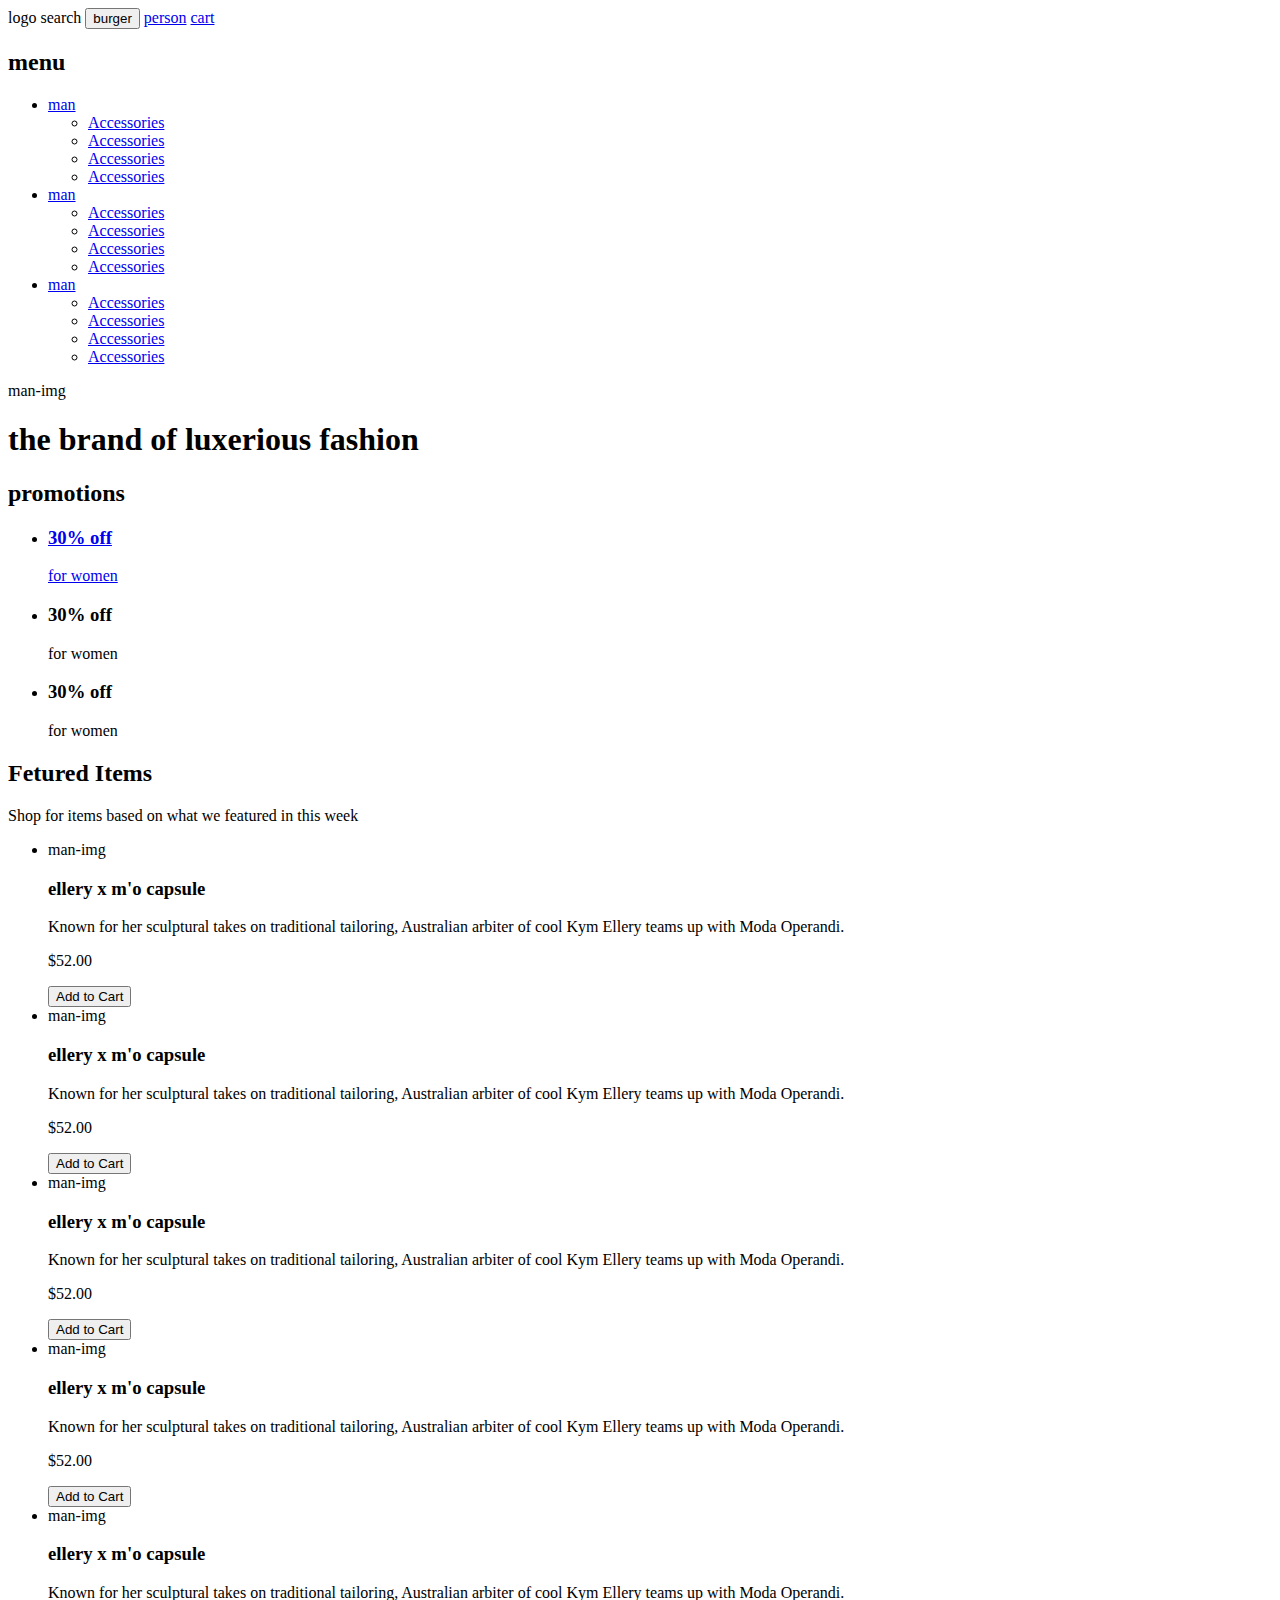
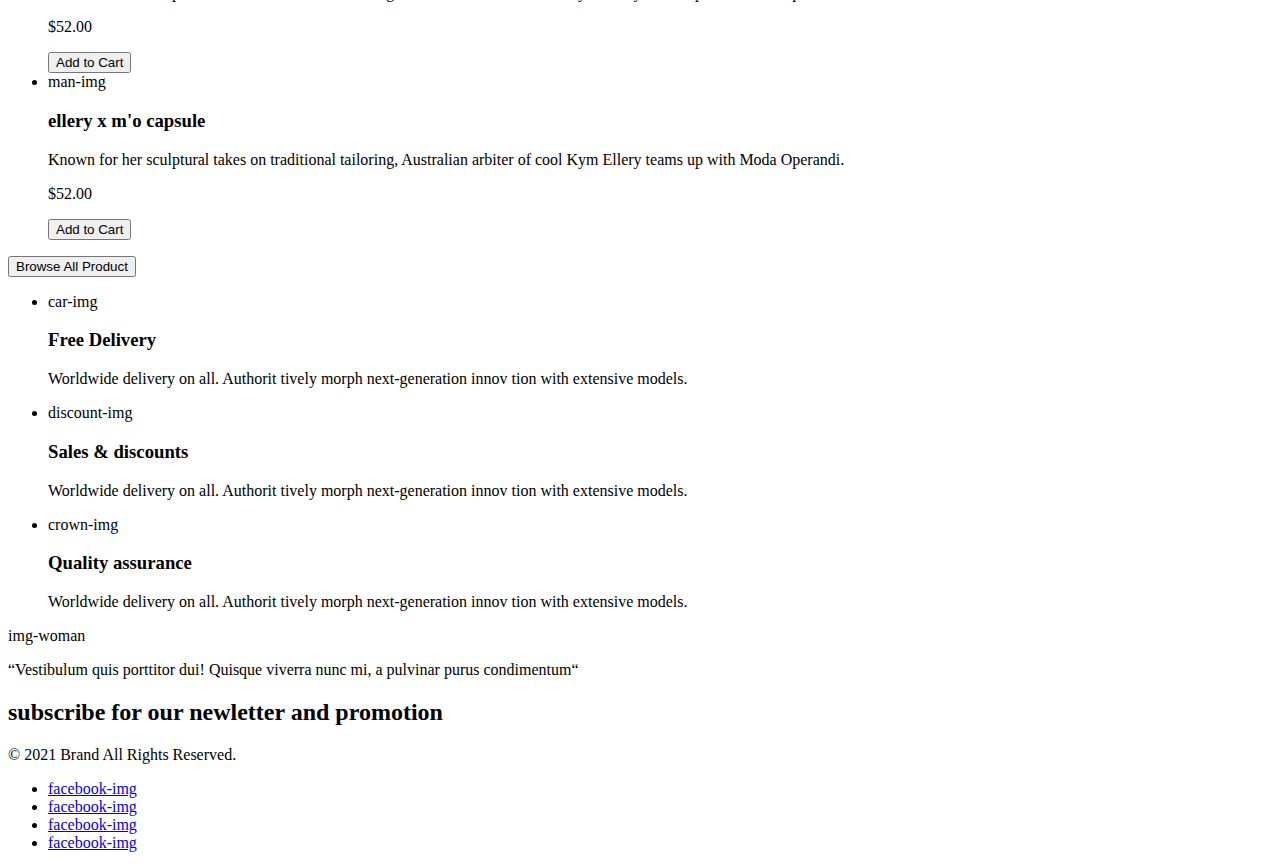
==== index.html @ b8c6f94f "first commit" ====
<!DOCTYPE html>
<html lang="en">

<head>
    <meta charset="UTF-8">
    <meta http-equiv="X-UA-Compatible" content="IE=edge">
    <meta name="viewport" content="width=device-width, initial-scale=1.0">
    <title>Document</title>
</head>

<body>
    <header>
        logo
        search
        <button type="button">burger</button>
        <a href="#">person</a>
        <a href="#">cart</a>
        <nav>
            <h2>menu</h2>
            <ul>
                <li>
                    <a href="#">man</a>
                    <ul>
                        <li><a href="#">Accessories</a></li>
                        <li><a href="#">Accessories</a></li>
                        <li><a href="#">Accessories</a></li>
                        <li><a href="#">Accessories</a></li>
                    </ul>
                </li>
                <li>
                    <a href="#">man</a>
                    <ul>
                        <li><a href="#">Accessories</a></li>
                        <li><a href="#">Accessories</a></li>
                        <li><a href="#">Accessories</a></li>
                        <li><a href="#">Accessories</a></li>
                    </ul>
                </li>
                <li>
                    <a href="#">man</a>
                    <ul>
                        <li><a href="#">Accessories</a></li>
                        <li><a href="#">Accessories</a></li>
                        <li><a href="#">Accessories</a></li>
                        <li><a href="#">Accessories</a></li>
                    </ul>
                </li>
            </ul>
        </nav>
    </header>
    <main>
        <section>
            man-img
            <h1>the brand of luxerious fashion</h1>
        </section>
        <section>
            <h2>promotions</h2>
            <ul>
                <li>
                    <a href="#">
                        <h3>30% off</h3>
                        <p>for women</p>
                    </a>
                </li>
                <li>
                    <h3>30% off</h3>
                    <p>for women</p>
                </li>
                <li>
                    <h3>30% off</h3>
                    <p>for women</p>
                </li>
            </ul>
        </section>
        <section>
            <h2>Fetured Items</h2>
            <p>Shop for items based on what we featured in this week</p>
            <ul>
                <li>
                    man-img
                    <h3>ellery x m'o capsule</h3>
                    <p>Known for her sculptural takes on traditional tailoring, Australian arbiter of cool Kym Ellery
                        teams up with Moda Operandi.</p>
                    <p>$52.00</p>
                    <button type="button">Add to Cart</button>
                </li>
                <li>
                    man-img
                    <h3>ellery x m'o capsule</h3>
                    <p>Known for her sculptural takes on traditional tailoring, Australian arbiter of cool Kym Ellery
                        teams up with Moda Operandi.</p>
                    <p>$52.00</p>
                    <button type="button">Add to Cart</button>
                </li>
                <li>
                    man-img
                    <h3>ellery x m'o capsule</h3>
                    <p>Known for her sculptural takes on traditional tailoring, Australian arbiter of cool Kym Ellery
                        teams up with Moda Operandi.</p>
                    <p>$52.00</p>
                    <button type="button">Add to Cart</button>
                </li>
                <li>
                    man-img
                    <h3>ellery x m'o capsule</h3>
                    <p>Known for her sculptural takes on traditional tailoring, Australian arbiter of cool Kym Ellery
                        teams up with Moda Operandi.</p>
                    <p>$52.00</p>
                    <button type="button">Add to Cart</button>
                </li>
                <li>
                    man-img
                    <h3>ellery x m'o capsule</h3>
                    <p>Known for her sculptural takes on traditional tailoring, Australian arbiter of cool Kym Ellery
                        teams up with Moda Operandi.</p>
                    <p>$52.00</p>
                    <button type="button">Add to Cart</button>
                </li>
                <li>
                    man-img
                    <h3>ellery x m'o capsule</h3>
                    <p>Known for her sculptural takes on traditional tailoring, Australian arbiter of cool Kym Ellery
                        teams up with Moda Operandi.</p>
                    <p>$52.00</p>
                    <button type="button">Add to Cart</button>
                </li>
            </ul>
            <button type="button">Browse All Product</button>
        </section>
        <section>
            <ul>
                <li>
                    car-img
                    <h3>Free Delivery</h3>
                    <p>Worldwide delivery on all. Authorit tively morph next-generation innov tion with extensive
                        models.</p>
                </li>
                <li>
                    discount-img
                    <h3>Sales & discounts</h3>
                    <p>Worldwide delivery on all. Authorit tively morph next-generation innov tion with extensive
                        models.</p>
                </li>
                <li>
                    crown-img
                    <h3>Quality assurance</h3>
                    <p>Worldwide delivery on all. Authorit tively morph next-generation innov tion with extensive
                        models.</p>
                </li>
            </ul>
        </section>
    </main>
    <footer>
        img-woman
        <p>“Vestibulum quis porttitor dui! Quisque viverra nunc mi, a pulvinar purus condimentum“</p>
        <h2>subscribe for our newletter and promotion</h2>
        <p>© 2021 Brand All Rights Reserved.</p>
        <ul>
            <li><a href="#">facebook-img</a></li>
            <li><a href="#">facebook-img</a></li>
            <li><a href="#">facebook-img</a></li>
            <li><a href="#">facebook-img</a></li>
        </ul>
    </footer>
</body>


</html>
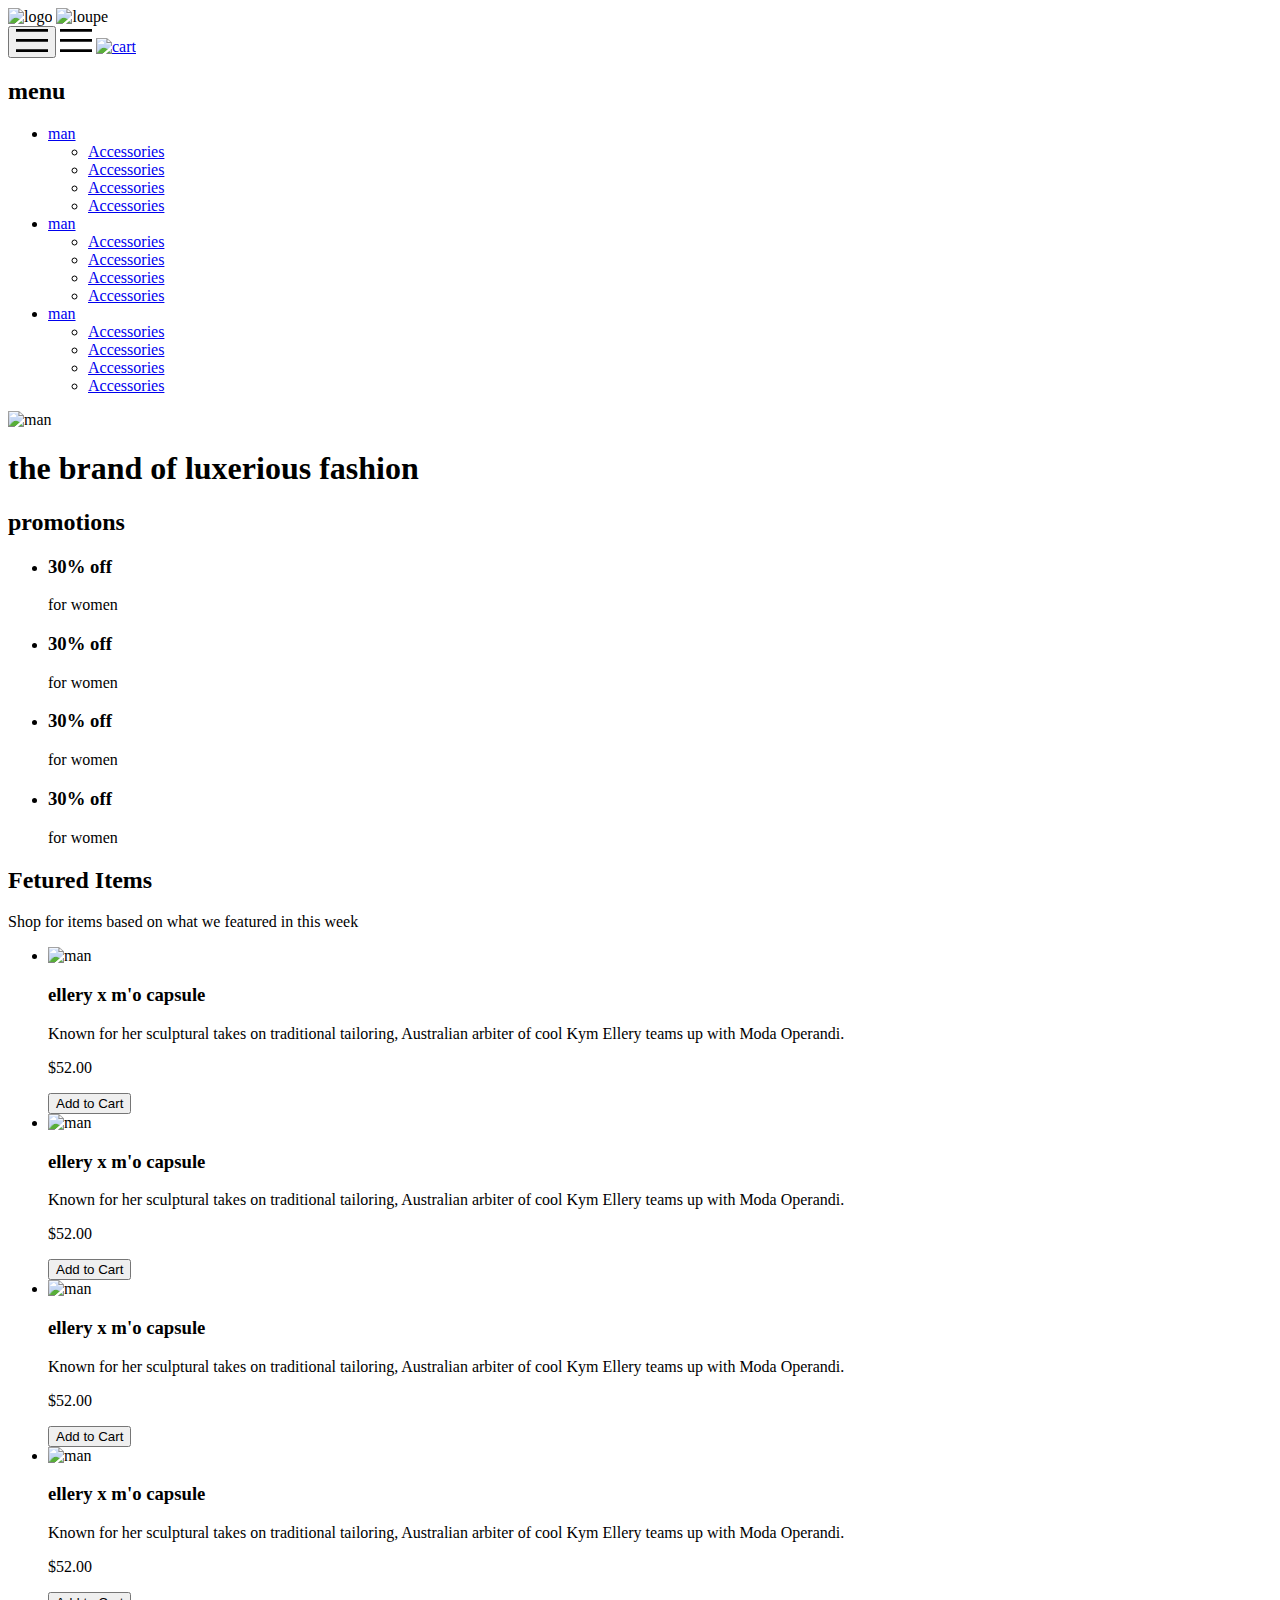
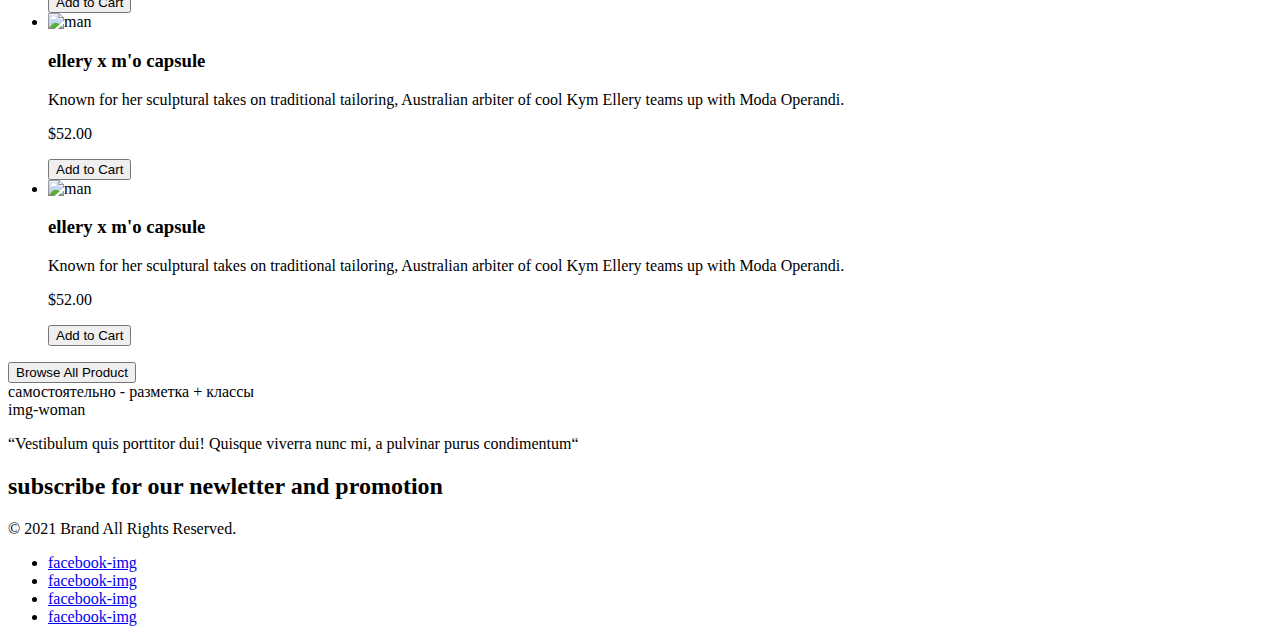
==== commit bad5424d: "добавили index.html" ====
--- a/index.html
+++ b/index.html
@@ -5,26 +5,47 @@
     <meta charset="UTF-8">
     <meta http-equiv="X-UA-Compatible" content="IE=edge">
     <meta name="viewport" content="width=device-width, initial-scale=1.0">
-    <title>Document</title>
+    <link rel="stylesheet" href="./css/reset.css">
+    <link rel="stylesheet" href="./css/style.css">
+    <link rel="preconnect" href="https://fonts.gstatic.com">
+    <link href="https://fonts.googleapis.com/css2?family=Lato:ital,wght@0,400;0,700;0,900;1,400&display=swap"
+        rel="stylesheet">
+    <title>Shop</title>
 </head>
 
 <body>
-    <header>
-        logo
-        search
-        <button type="button">burger</button>
-        <a href="#">person</a>
-        <a href="#">cart</a>
-        <nav>
-            <h2>menu</h2>
-            <ul>
-                <li>
-                    <a href="#">man</a>
-                    <ul>
-                        <li><a href="#">Accessories</a></li>
-                        <li><a href="#">Accessories</a></li>
-                        <li><a href="#">Accessories</a></li>
-                        <li><a href="#">Accessories</a></li>
+    <header class="header">
+        <div class="container header__container">
+            <div>
+                <img class="header__logo" src="./img/logo.svg" alt="logo" width="44" height="38">
+                <img src="./img/loupe.svg" alt="loupe" width="26" height="28">
+            </div>
+            <div>
+                <button type="button" class="header__button">
+                    <svg class="header__button-icon" width="32" height="23" viewBox="0 0 32 23"
+                        xmlns="http://www.w3.org/2000/svg">
+                        <path d="M0 23V20.31H32V23H0ZM0 12.76V10.07H32V12.76H0ZM0 2.69V0H32V2.69H0Z" />
+                    </svg>
+                </button>
+                <a class="header__link" href="#">
+                    <svg class="header__button-icon" width="32" height="23" viewBox="0 0 32 23"
+                        xmlns="http://www.w3.org/2000/svg">
+                        <path d="M0 23V20.31H32V23H0ZM0 12.76V10.07H32V12.76H0ZM0 2.69V0H32V2.69H0Z" />
+                    </svg></a>
+                <a class="header__link-opacity" href="#"><img src="./img/burger.svg" alt="cart" width="32"
+                        height="23"></a>
+            </div>
+        </div>
+        <nav class="header__navigation">
+            <h2 class="header__title">menu</h2>
+            <ul class="header__navigation-list">
+                <li class="header__navigation-item">
+                    <a class="header__sub-title" href="#">man</a>
+                    <ul class="header__sub-navigation-list">
+                        <li><a href="#" class="header__sub-navigation-link">Accessories</a></li>
+                        <li><a href="#" class="header__sub-navigation-link">Accessories</a></li>
+                        <li><a href="#" class="header__sub-navigation-link">Accessories</a></li>
+                        <li><a href="#" class="header__sub-navigation-link">Accessories</a></li>
                     </ul>
                 </li>
                 <li>
@@ -49,105 +70,115 @@
         </nav>
     </header>
     <main>
-        <section>
-            man-img
-            <h1>the brand of luxerious fashion</h1>
+        <section class="brand">
+            <img class="brand__img" src="./img/man.jpg" alt="man" width="800" height="765">
+            <div class="brand__title-container">
+                <h1 class="brand__title">the brand <span class="brand__sub-title">of luxerious <span
+                            class="brand__pink-sub-title">fashion</span><span></h1>
+            </div>
         </section>
-        <section>
-            <h2>promotions</h2>
-            <ul>
-                <li>
-                    <a href="#">
-                        <h3>30% off</h3>
-                        <p>for women</p>
-                    </a>
+        <section class="promotions container">
+            <h2 class="visually-hidden">promotions</h2>
+            <ul class="promotions__list">
+                <li class="promotions__item promotions__item--woman">
+                    <h3 class="promotions__title">30% off</h3>
+                    <p class="promotions__text">for women</p>
                 </li>
-                <li>
-                    <h3>30% off</h3>
-                    <p>for women</p>
+                <li class="promotions__item promotions__item--man">
+                    <h3 class="promotions__title">30% off</h3>
+                    <p class="promotions__text">for women</p>
                 </li>
-                <li>
-                    <h3>30% off</h3>
-                    <p>for women</p>
+                <li class="promotions__item promotions__item--kids">
+                    <h3 class="promotions__title">30% off</h3>
+                    <p class="promotions__text">for women</p>
+                </li>
+                <li class="promotions__item promotions__item--accesories">
+                    <h3 class="promotions__title">30% off</h3>
+                    <p class="promotions__text">for women</p>
                 </li>
             </ul>
         </section>
-        <section>
-            <h2>Fetured Items</h2>
-            <p>Shop for items based on what we featured in this week</p>
-            <ul>
-                <li>
-                    man-img
-                    <h3>ellery x m'o capsule</h3>
-                    <p>Known for her sculptural takes on traditional tailoring, Australian arbiter of cool Kym Ellery
-                        teams up with Moda Operandi.</p>
-                    <p>$52.00</p>
-                    <button type="button">Add to Cart</button>
+        <section class="products container">
+            <h2 class="products__title">Fetured Items</h2>
+            <p class="products__text">Shop for items based on what we featured in this week</p>
+            <ul class="products__list">
+                <li class="products__item product">
+                    <img class="product__img" src="./img/goods-man.jpg" alt="man" width="360" height="420">
+                    <div class="product__description">
+                        <h3 class="product__title">ellery x m'o capsule</h3>
+                        <p class="product__text">Known for her sculptural takes on traditional tailoring, Australian
+                            arbiter of cool
+                            Kym Ellery
+                            teams up with Moda Operandi.</p>
+                        <p class="product__price">$52.00</p>
+                        <button type="button" class="product__button">Add to Cart</button>
+                    </div>
                 </li>
-                <li>
-                    man-img
-                    <h3>ellery x m'o capsule</h3>
-                    <p>Known for her sculptural takes on traditional tailoring, Australian arbiter of cool Kym Ellery
-                        teams up with Moda Operandi.</p>
-                    <p>$52.00</p>
-                    <button type="button">Add to Cart</button>
+                <li class="products__item product">
+                    <img class="product__img" src="./img/goods-man.jpg" alt="man" width="360" height="420">
+                    <div class="product__description">
+                        <h3 class="product__title">ellery x m'o capsule</h3>
+                        <p class="product__text">Known for her sculptural takes on traditional tailoring, Australian
+                            arbiter of cool
+                            Kym Ellery
+                            teams up with Moda Operandi.</p>
+                        <p class="product__price">$52.00</p>
+                        <button type="button" class="product__button">Add to Cart</button>
+                    </div>
                 </li>
-                <li>
-                    man-img
-                    <h3>ellery x m'o capsule</h3>
-                    <p>Known for her sculptural takes on traditional tailoring, Australian arbiter of cool Kym Ellery
-                        teams up with Moda Operandi.</p>
-                    <p>$52.00</p>
-                    <button type="button">Add to Cart</button>
+                <li class="products__item product">
+                    <img class="product__img" src="./img/goods-man.jpg" alt="man" width="360" height="420">
+                    <div class="product__description">
+                        <h3 class="product__title">ellery x m'o capsule</h3>
+                        <p class="product__text">Known for her sculptural takes on traditional tailoring, Australian
+                            arbiter of cool
+                            Kym Ellery
+                            teams up with Moda Operandi.</p>
+                        <p class="product__price">$52.00</p>
+                        <button type="button" class="product__button">Add to Cart</button>
+                    </div>
                 </li>
-                <li>
-                    man-img
-                    <h3>ellery x m'o capsule</h3>
-                    <p>Known for her sculptural takes on traditional tailoring, Australian arbiter of cool Kym Ellery
-                        teams up with Moda Operandi.</p>
-                    <p>$52.00</p>
-                    <button type="button">Add to Cart</button>
+                <li class="products__item product">
+                    <img class="product__img" src="./img/goods-man.jpg" alt="man" width="360" height="420">
+                    <div class="product__description">
+                        <h3 class="product__title">ellery x m'o capsule</h3>
+                        <p class="product__text">Known for her sculptural takes on traditional tailoring, Australian
+                            arbiter of cool
+                            Kym Ellery
+                            teams up with Moda Operandi.</p>
+                        <p class="product__price">$52.00</p>
+                        <button type="button" class="product__button">Add to Cart</button>
+                    </div>
                 </li>
-                <li>
-                    man-img
-                    <h3>ellery x m'o capsule</h3>
-                    <p>Known for her sculptural takes on traditional tailoring, Australian arbiter of cool Kym Ellery
-                        teams up with Moda Operandi.</p>
-                    <p>$52.00</p>
-                    <button type="button">Add to Cart</button>
+                <li class="products__item product">
+                    <img class="product__img" src="./img/goods-man.jpg" alt="man" width="360" height="420">
+                    <div class="product__description">
+                        <h3 class="product__title">ellery x m'o capsule</h3>
+                        <p class="product__text">Known for her sculptural takes on traditional tailoring, Australian
+                            arbiter of cool
+                            Kym Ellery
+                            teams up with Moda Operandi.</p>
+                        <p class="product__price">$52.00</p>
+                        <button type="button" class="product__button">Add to Cart</button>
+                    </div>
                 </li>
-                <li>
-                    man-img
-                    <h3>ellery x m'o capsule</h3>
-                    <p>Known for her sculptural takes on traditional tailoring, Australian arbiter of cool Kym Ellery
-                        teams up with Moda Operandi.</p>
-                    <p>$52.00</p>
-                    <button type="button">Add to Cart</button>
+                <li class="products__item product">
+                    <img class="product__img" src="./img/goods-man.jpg" alt="man" width="360" height="420">
+                    <div class="product__description">
+                        <h3 class="product__title">ellery x m'o capsule</h3>
+                        <p class="product__text">Known for her sculptural takes on traditional tailoring, Australian
+                            arbiter of cool
+                            Kym Ellery
+                            teams up with Moda Operandi.</p>
+                        <p class="product__price">$52.00</p>
+                        <button type="button" class="product__button">Add to Cart</button>
+                    </div>
                 </li>
             </ul>
             <button type="button">Browse All Product</button>
         </section>
         <section>
-            <ul>
-                <li>
-                    car-img
-                    <h3>Free Delivery</h3>
-                    <p>Worldwide delivery on all. Authorit tively morph next-generation innov tion with extensive
-                        models.</p>
-                </li>
-                <li>
-                    discount-img
-                    <h3>Sales & discounts</h3>
-                    <p>Worldwide delivery on all. Authorit tively morph next-generation innov tion with extensive
-                        models.</p>
-                </li>
-                <li>
-                    crown-img
-                    <h3>Quality assurance</h3>
-                    <p>Worldwide delivery on all. Authorit tively morph next-generation innov tion with extensive
-                        models.</p>
-                </li>
-            </ul>
+            самостоятельно - разметка + классы
         </section>
     </main>
     <footer>
@@ -164,5 +195,4 @@
     </footer>
 </body>
 
-
 </html>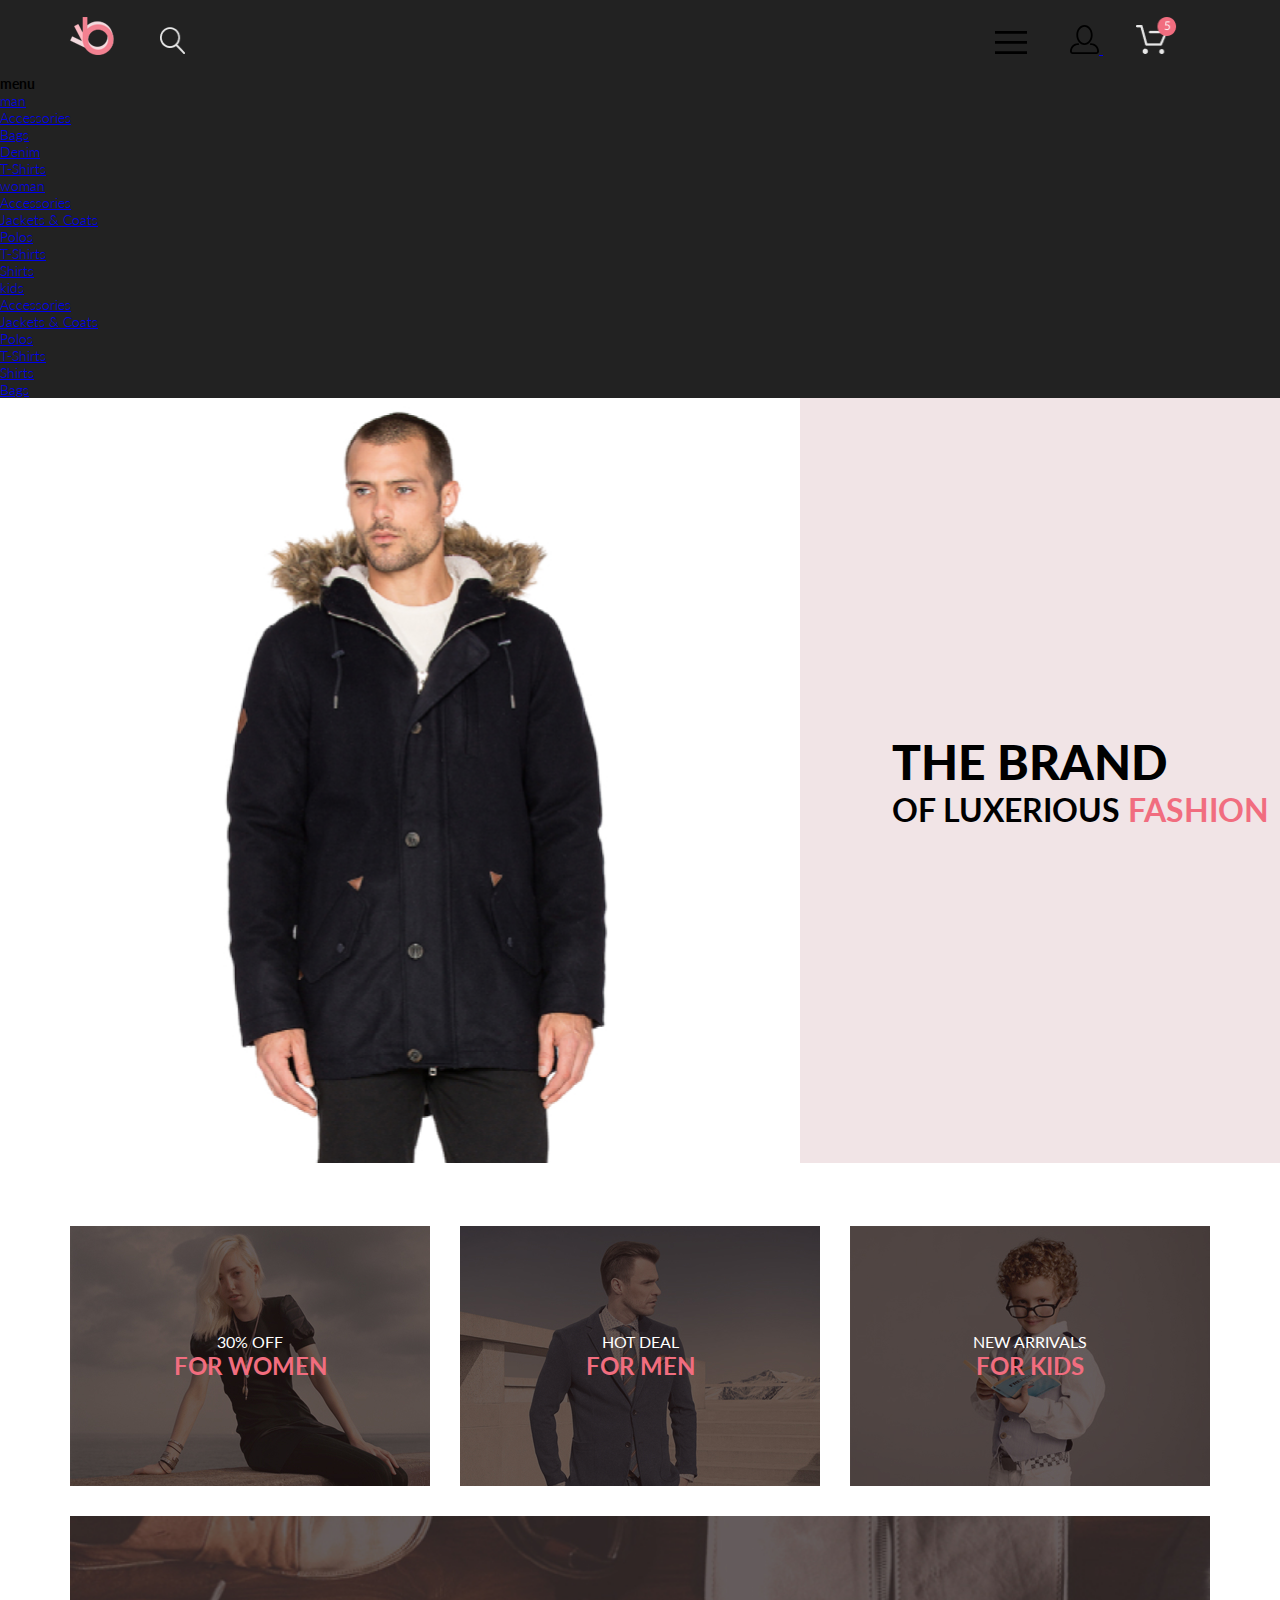
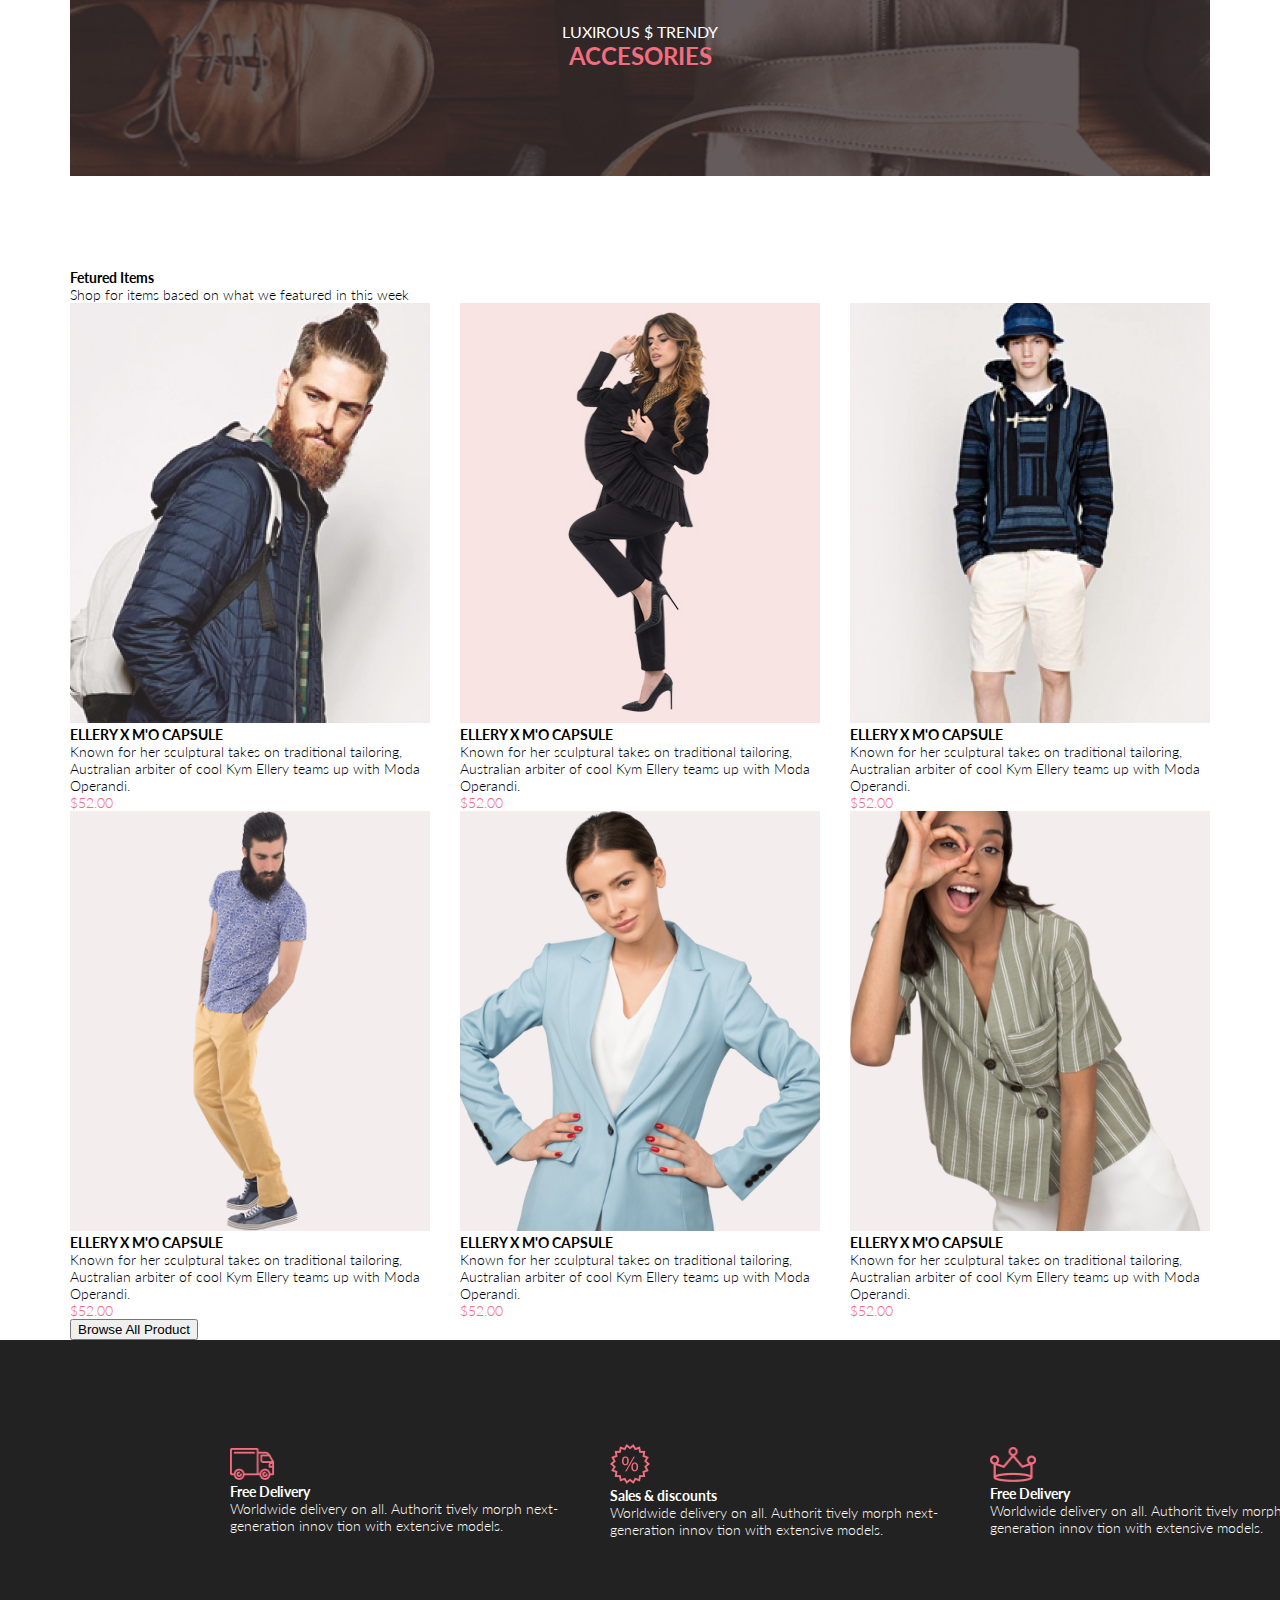
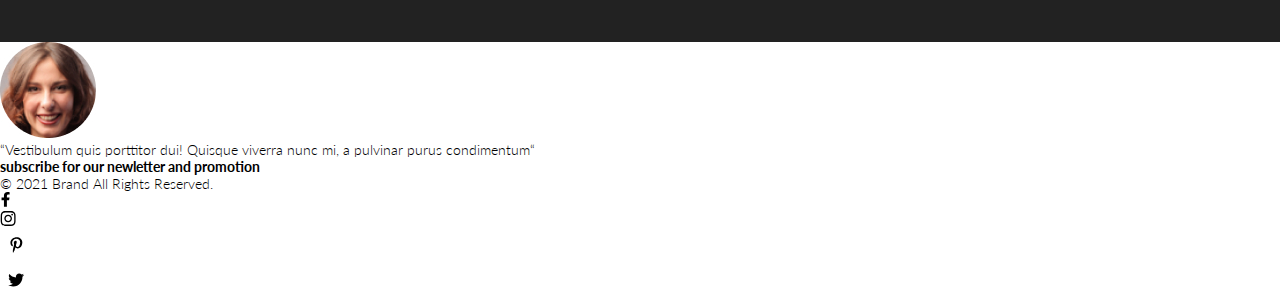
==== commit 636cddf2: "добавил картинки и стили, обновил контент" ====
--- a/index.html
+++ b/index.html
@@ -5,10 +5,11 @@
     <meta charset="UTF-8">
     <meta http-equiv="X-UA-Compatible" content="IE=edge">
     <meta name="viewport" content="width=device-width, initial-scale=1.0">
-    <link rel="stylesheet" href="./css/reset.css">
-    <link rel="stylesheet" href="./css/style.css">
+    <link rel="stylesheet" href="css/reset.css">
+    <link rel="stylesheet" href="style.css">
     <link rel="preconnect" href="https://fonts.gstatic.com">
-    <link href="https://fonts.googleapis.com/css2?family=Lato:ital,wght@0,400;0,700;0,900;1,400&display=swap"
+    <link rel="preconnect" href="https://fonts.gstatic.com">
+    <link href="https://fonts.googleapis.com/css2?family=Lato:ital,wght@0,300;0,400;0,700;0,900;1,400&display=swap"
         rel="stylesheet">
     <title>Shop</title>
 </head>
@@ -17,8 +18,8 @@
     <header class="header">
         <div class="container header__container">
             <div>
-                <img class="header__logo" src="./img/logo.svg" alt="logo" width="44" height="38">
-                <img src="./img/loupe.svg" alt="loupe" width="26" height="28">
+                <img class="header__logo" src="img/logo.svg" alt="logo" width="44" height="38">
+                <img src="img/loupe.png" alt="loupe" width="26" height="28">
             </div>
             <div>
                 <button type="button" class="header__button">
@@ -28,12 +29,12 @@
                     </svg>
                 </button>
                 <a class="header__link" href="#">
-                    <svg class="header__button-icon" width="32" height="23" viewBox="0 0 32 23"
-                        xmlns="http://www.w3.org/2000/svg">
-                        <path d="M0 23V20.31H32V23H0ZM0 12.76V10.07H32V12.76H0ZM0 2.69V0H32V2.69H0Z" />
-                    </svg></a>
-                <a class="header__link-opacity" href="#"><img src="./img/burger.svg" alt="cart" width="32"
-                        height="23"></a>
+                    <svg class="header__button-icon" width="29" height="29" viewBox="0 0 29 29"  xmlns="http://www.w3.org/2000/svg">
+                        <path d="M14.5 19.937C19 19.937 22.656 15.464 22.656 9.968C22.656 4.472 19 0 14.5 0C13.3631 0.0217413 12.2463 0.303398 11.2351 0.823397C10.2239 1.34339 9.34507 2.08794 8.66602 3C7.12663 4.99573 6.30819 7.45381 6.34399 9.974C6.34399 15.465 10 19.937 14.5 19.937ZM14.5 1.813C18 1.813 20.844 5.472 20.844 9.969C20.844 14.466 17.998 18.125 14.5 18.125C11.002 18.125 8.15603 14.465 8.15503 9.969C8.15403 5.473 11 1.813 14.5 1.813ZM20.844 18.125C20.6036 18.125 20.373 18.2205 20.203 18.3905C20.033 18.5605 19.9375 18.7911 19.9375 19.0315C19.9375 19.2719 20.033 19.5025 20.203 19.6725C20.373 19.8425 20.6036 19.938 20.844 19.938C22.526 19.9399 24.1386 20.6088 25.3279 21.7982C26.5172 22.9875 27.1861 24.6 27.188 26.282C27.1875 26.5221 27.0918 26.7523 26.922 26.9221C26.7522 27.0918 26.5221 27.1875 26.282 27.188H2.71997C2.47985 27.1875 2.24975 27.0918 2.07996 26.9221C1.91016 26.7523 1.81449 26.5221 1.81396 26.282C1.81608 24.6001 2.48517 22.9877 3.67444 21.7985C4.86371 20.6092 6.47608 19.9401 8.15796 19.938C8.39824 19.938 8.62868 19.8425 8.79858 19.6726C8.96849 19.5027 9.06396 19.2723 9.06396 19.032C9.06396 18.7917 8.96849 18.5613 8.79858 18.3914C8.62868 18.2215 8.39824 18.126 8.15796 18.126C5.99541 18.1279 3.92201 18.9875 2.39258 20.5164C0.863144 22.0453 0.00264777 24.1185 0 26.281C0.000794067 27.0019 0.287502 27.693 0.797241 28.2027C1.30698 28.7125 1.99811 28.9992 2.71899 29H26.282C27.0027 28.9989 27.6936 28.7121 28.2031 28.2024C28.7126 27.6927 28.9992 27.0017 29 26.281C28.9974 24.1187 28.1372 22.0457 26.6083 20.5168C25.0793 18.9878 23.0063 18.1276 20.844 18.125Z" />
+                        </svg>  
+                </a>
+                <a class="header__link" href="#">
+                    <img src="img/cart.png" alt="cart" width="41" height="37"></a>
             </div>
         </div>
         <nav class="header__navigation">
@@ -43,27 +44,30 @@
                     <a class="header__sub-title" href="#">man</a>
                     <ul class="header__sub-navigation-list">
                         <li><a href="#" class="header__sub-navigation-link">Accessories</a></li>
+                        <li><a href="#" class="header__sub-navigation-link">Bags</a></li>
+                        <li><a href="#" class="header__sub-navigation-link">Denim</a></li>
+                        <li><a href="#" class="header__sub-navigation-link">T-Shirts</a></li>
+                    </ul>
+                </li>
+                <li class="header__navigation-item">
+                    <a class="header__sub-title" href="#">woman</a>
+                    <ul class="header__sub-navigation-list">
                         <li><a href="#" class="header__sub-navigation-link">Accessories</a></li>
+                        <li><a href="#" class="header__sub-navigation-link">Jackets & Coats</a></li>
+                        <li><a href="#" class="header__sub-navigation-link">Polos</a></li>
+                        <li><a href="#" class="header__sub-navigation-link">T-Shirts</a></li>
+                        <li><a href="#" class="header__sub-navigation-link">Shirts</a></li>
+                    </ul>
+                </li>
+                <li class="header__navigation-item">
+                    <a class="header__sub-title" href="#">kids</a>
+                    <ul class="header__sub-navigation-list">
                         <li><a href="#" class="header__sub-navigation-link">Accessories</a></li>
-                        <li><a href="#" class="header__sub-navigation-link">Accessories</a></li>
-                    </ul>
-                </li>
-                <li>
-                    <a href="#">man</a>
-                    <ul>
-                        <li><a href="#">Accessories</a></li>
-                        <li><a href="#">Accessories</a></li>
-                        <li><a href="#">Accessories</a></li>
-                        <li><a href="#">Accessories</a></li>
-                    </ul>
-                </li>
-                <li>
-                    <a href="#">man</a>
-                    <ul>
-                        <li><a href="#">Accessories</a></li>
-                        <li><a href="#">Accessories</a></li>
-                        <li><a href="#">Accessories</a></li>
-                        <li><a href="#">Accessories</a></li>
+                        <li><a href="#" class="header__sub-navigation-link">Jackets & Coats</a></li>
+                        <li><a href="#" class="header__sub-navigation-link">Polos</a></li>
+                        <li><a href="#" class="header__sub-navigation-link">T-Shirts</a></li>
+                        <li><a href="#" class="header__sub-navigation-link">Shirts</a></li>
+                        <li><a href="#" class="header__sub-navigation-link">Bags</a></li>
                     </ul>
                 </li>
             </ul>
@@ -71,7 +75,7 @@
     </header>
     <main>
         <section class="brand">
-            <img class="brand__img" src="./img/man.jpg" alt="man" width="800" height="765">
+            <img class="brand__img" src="img/man.jpg" alt="man" width="800" height="765">
             <div class="brand__title-container">
                 <h1 class="brand__title">the brand <span class="brand__sub-title">of luxerious <span
                             class="brand__pink-sub-title">fashion</span><span></h1>
@@ -85,16 +89,16 @@
                     <p class="promotions__text">for women</p>
                 </li>
                 <li class="promotions__item promotions__item--man">
-                    <h3 class="promotions__title">30% off</h3>
-                    <p class="promotions__text">for women</p>
+                    <h3 class="promotions__title">hot deal</h3>
+                    <p class="promotions__text">for men</p>
                 </li>
                 <li class="promotions__item promotions__item--kids">
-                    <h3 class="promotions__title">30% off</h3>
-                    <p class="promotions__text">for women</p>
+                    <h3 class="promotions__title">new arrivals</h3>
+                    <p class="promotions__text">for kids</p>
                 </li>
                 <li class="promotions__item promotions__item--accesories">
-                    <h3 class="promotions__title">30% off</h3>
-                    <p class="promotions__text">for women</p>
+                    <h3 class="promotions__title">luxirous $ trendy</h3>
+                    <p class="promotions__text">accesories</p>
                 </li>
             </ul>
         </section>
@@ -115,55 +119,55 @@
                     </div>
                 </li>
                 <li class="products__item product">
-                    <img class="product__img" src="./img/goods-man.jpg" alt="man" width="360" height="420">
-                    <div class="product__description">
-                        <h3 class="product__title">ellery x m'o capsule</h3>
-                        <p class="product__text">Known for her sculptural takes on traditional tailoring, Australian
-                            arbiter of cool
-                            Kym Ellery
-                            teams up with Moda Operandi.</p>
-                        <p class="product__price">$52.00</p>
-                        <button type="button" class="product__button">Add to Cart</button>
-                    </div>
-                </li>
-                <li class="products__item product">
-                    <img class="product__img" src="./img/goods-man.jpg" alt="man" width="360" height="420">
-                    <div class="product__description">
-                        <h3 class="product__title">ellery x m'o capsule</h3>
-                        <p class="product__text">Known for her sculptural takes on traditional tailoring, Australian
-                            arbiter of cool
-                            Kym Ellery
-                            teams up with Moda Operandi.</p>
-                        <p class="product__price">$52.00</p>
-                        <button type="button" class="product__button">Add to Cart</button>
-                    </div>
-                </li>
-                <li class="products__item product">
-                    <img class="product__img" src="./img/goods-man.jpg" alt="man" width="360" height="420">
-                    <div class="product__description">
-                        <h3 class="product__title">ellery x m'o capsule</h3>
-                        <p class="product__text">Known for her sculptural takes on traditional tailoring, Australian
-                            arbiter of cool
-                            Kym Ellery
-                            teams up with Moda Operandi.</p>
-                        <p class="product__price">$52.00</p>
-                        <button type="button" class="product__button">Add to Cart</button>
-                    </div>
-                </li>
-                <li class="products__item product">
-                    <img class="product__img" src="./img/goods-man.jpg" alt="man" width="360" height="420">
-                    <div class="product__description">
-                        <h3 class="product__title">ellery x m'o capsule</h3>
-                        <p class="product__text">Known for her sculptural takes on traditional tailoring, Australian
-                            arbiter of cool
-                            Kym Ellery
-                            teams up with Moda Operandi.</p>
-                        <p class="product__price">$52.00</p>
-                        <button type="button" class="product__button">Add to Cart</button>
-                    </div>
-                </li>
-                <li class="products__item product">
-                    <img class="product__img" src="./img/goods-man.jpg" alt="man" width="360" height="420">
+                    <img class="product__img" src="img/card-2.jpg" alt="woman" width="360" height="420">
+                    <div class="product__description">
+                        <h3 class="product__title">ellery x m'o capsule</h3>
+                        <p class="product__text">Known for her sculptural takes on traditional tailoring, Australian
+                            arbiter of cool
+                            Kym Ellery
+                            teams up with Moda Operandi.</p>
+                        <p class="product__price">$52.00</p>
+                        <button type="button" class="product__button">Add to Cart</button>
+                    </div>
+                </li>
+                <li class="products__item product">
+                    <img class="product__img" src="img/card-3.jpg" alt="man" width="360" height="420">
+                    <div class="product__description">
+                        <h3 class="product__title">ellery x m'o capsule</h3>
+                        <p class="product__text">Known for her sculptural takes on traditional tailoring, Australian
+                            arbiter of cool
+                            Kym Ellery
+                            teams up with Moda Operandi.</p>
+                        <p class="product__price">$52.00</p>
+                        <button type="button" class="product__button">Add to Cart</button>
+                    </div>
+                </li>
+                <li class="products__item product">
+                    <img class="product__img" src="img/card-4.jpg" alt="man" width="360" height="420">
+                    <div class="product__description">
+                        <h3 class="product__title">ellery x m'o capsule</h3>
+                        <p class="product__text">Known for her sculptural takes on traditional tailoring, Australian
+                            arbiter of cool
+                            Kym Ellery
+                            teams up with Moda Operandi.</p>
+                        <p class="product__price">$52.00</p>
+                        <button type="button" class="product__button">Add to Cart</button>
+                    </div>
+                </li>
+                <li class="products__item product">
+                    <img class="product__img" src="img/card-5.jpg" alt="woman" width="360" height="420">
+                    <div class="product__description">
+                        <h3 class="product__title">ellery x m'o capsule</h3>
+                        <p class="product__text">Known for her sculptural takes on traditional tailoring, Australian
+                            arbiter of cool
+                            Kym Ellery
+                            teams up with Moda Operandi.</p>
+                        <p class="product__price">$52.00</p>
+                        <button type="button" class="product__button">Add to Cart</button>
+                    </div>
+                </li>
+                <li class="products__item product">
+                    <img class="product__img" src="img/card-6.jpg" alt="woman" width="360" height="420">
                     <div class="product__description">
                         <h3 class="product__title">ellery x m'o capsule</h3>
                         <p class="product__text">Known for her sculptural takes on traditional tailoring, Australian
@@ -177,21 +181,85 @@
             </ul>
             <button type="button">Browse All Product</button>
         </section>
-        <section>
-            самостоятельно - разметка + классы
+        <section class="adventages container">
+            <ul class="adventages__list">
+                <li class="adventages__item">
+                    <img class="adventages__img" src="img/car.png" alt="car" width="45" height="32">
+                    <div class="adventages__descrition">
+                        <h2 class="adventages__title">Free Delivery</h2>
+                        <p class="adventages__text">Worldwide delivery on all. Authorit tively morph next-generation
+                            innov tion with extensive models.</p>
+                    </div>
+                </li>
+                <li class="adventages__item">
+                    <img class="adventages__img" src="img/promo.png" alt="promo" width="40" height="40">
+                    <div class="adventages__descrition">
+                        <h2 class="adventages__title">Sales & discounts</h2>
+                        <p class="adventages__text">Worldwide delivery on all. Authorit tively morph next-generation
+                            innov tion with extensive models.</p>
+                    </div>
+                </li>
+                <li class="adventages__item">
+                    <img class="adventages__img" src="img/crown.png" alt="crown" width="47" height="35">
+                    <div class="adventages__descrition">
+                        <h2 class="adventages__title">Free Delivery</h2>
+                        <p class="adventages__text">Worldwide delivery on all. Authorit tively morph next-generation
+                            innov tion with extensive models.</p>
+                    </div>
+                </li>
+            </ul>
         </section>
     </main>
-    <footer>
-        img-woman
-        <p>“Vestibulum quis porttitor dui! Quisque viverra nunc mi, a pulvinar purus condimentum“</p>
-        <h2>subscribe for our newletter and promotion</h2>
-        <p>© 2021 Brand All Rights Reserved.</p>
-        <ul>
-            <li><a href="#">facebook-img</a></li>
-            <li><a href="#">facebook-img</a></li>
-            <li><a href="#">facebook-img</a></li>
-            <li><a href="#">facebook-img</a></li>
-        </ul>
+    <footer class="footer">
+        <img class="footer__img" src="img/img-woman.jpg" alt="woman">
+        <p class="footer__text">“Vestibulum quis porttitor dui! Quisque viverra nunc mi, a pulvinar purus condimentum“</p>
+        <div>
+            <h2 class="footer__title">subscribe for our newletter and promotion</h2>
+            <p class="footer__text">© 2021 Brand All Rights Reserved.</p>
+        </div>
+        <div>
+            <ul class="footer__links">
+                <li><a href="#" class="footer__link">
+                        <svg width="11" height="16" viewBox="0 0 11 16" class="footer__link-ico">
+                            <path
+                                d="M9.08836 8.28L9.50686 5.61602H6.89022V3.88729C6.89022 3.15847 7.25574 2.44806 8.42765 2.44806H9.61722V0.179975C9.61722 0.179975 8.53772 0 7.50561 0C5.35073 0 3.9422 1.27593 3.9422 3.5857V5.61602H1.54688V8.28H3.9422V14.72H6.89022V8.28H9.08836Z" />
+                        </svg>
+                    </a></li>
+                <li><a href="#" class="footer__link">
+                        <svg width="16" height="15" viewBox="0 0 16 15"
+                            class="footer__link-ico footer__link-ico--insta">
+                            <path
+                                d="M8.13897 3.68159C6.02383 3.68159 4.31774 5.38491 4.31774 7.49663C4.31774 9.60835 6.02383 11.3117 8.13897 11.3117C10.2541 11.3117 11.9602 9.60835 11.9602 7.49663C11.9602 5.38491 10.2541 3.68159 8.13897 3.68159ZM8.13897 9.9769C6.77211 9.9769 5.65467 8.8646 5.65467 7.49663C5.65467 6.12866 6.76878 5.01636 8.13897 5.01636C9.50915 5.01636 10.6233 6.12866 10.6233 7.49663C10.6233 8.8646 9.50583 9.9769 8.13897 9.9769ZM13.0078 3.52554C13.0078 4.02026 12.6087 4.41538 12.1165 4.41538C11.621 4.41538 11.2252 4.01694 11.2252 3.52554C11.2252 3.03413 11.6243 2.63569 12.1165 2.63569C12.6087 2.63569 13.0078 3.03413 13.0078 3.52554ZM15.5386 4.42866C15.4821 3.23667 15.2094 2.18081 14.3347 1.31089C13.4634 0.440967 12.4058 0.168701 11.2119 0.108936C9.9814 0.039209 6.29321 0.039209 5.0627 0.108936C3.8721 0.165381 2.81453 0.437646 1.93987 1.30757C1.06522 2.17749 0.795836 3.23335 0.735973 4.42534C0.666134 5.65386 0.666134 9.33608 0.735973 10.5646C0.79251 11.7566 1.06522 12.8124 1.93987 13.6824C2.81453 14.5523 3.86878 14.8246 5.0627 14.8843C6.29321 14.9541 9.9814 14.9541 11.2119 14.8843C12.4058 14.8279 13.4634 14.5556 14.3347 13.6824C15.2061 12.8124 15.4788 11.7566 15.5386 10.5646C15.6085 9.33608 15.6085 5.65718 15.5386 4.42866ZM13.949 11.8828C13.6895 12.5335 13.1874 13.0349 12.5322 13.2972C11.5511 13.6857 9.22314 13.596 8.13897 13.596C7.05479 13.596 4.72348 13.6824 3.74573 13.2972C3.09389 13.0382 2.59171 12.5369 2.32898 11.8828C1.93987 10.9033 2.02967 8.57905 2.02967 7.49663C2.02967 6.41421 1.9432 4.08667 2.32898 3.1105C2.58838 2.45972 3.09056 1.95835 3.74573 1.69604C4.7268 1.30757 7.05479 1.39722 8.13897 1.39722C9.22314 1.39722 11.5545 1.31089 12.5322 1.69604C13.184 1.95503 13.6862 2.4564 13.949 3.1105C14.3381 4.08999 14.2483 6.41421 14.2483 7.49663C14.2483 8.57905 14.3381 10.9066 13.949 11.8828Z" />
+                        </svg></a>
+                </li>
+                <li><a href="#" class="footer__link">
+                        <svg width="32" height="32" viewBox="0 0 32 32" fill="none" xmlns="http://www.w3.org/2000/svg">
+                            <path d="M31.9252 0H0.474609V32H31.9252V0Z" fill="white" />
+                            <g clip-path="url(#clip0)">
+                                <path
+                                    d="M16.7403 8.20312C13.5556 8.20312 10.4082 10.3406 10.4082 13.8C10.4082 16 11.6374 17.25 12.3823 17.25C12.6896 17.25 12.8666 16.3875 12.8666 16.1438C12.8666 15.8531 12.1309 15.2344 12.1309 14.025C12.1309 11.5125 14.0305 9.73125 16.4889 9.73125C18.6027 9.73125 20.1671 10.9406 20.1671 13.1625C20.1671 14.8219 19.506 17.9344 17.3642 17.9344C16.5913 17.9344 15.9302 17.3719 15.9302 16.5656C15.9302 15.3844 16.7496 14.2406 16.7496 13.0219C16.7496 10.9531 13.835 11.3281 13.835 13.8281C13.835 14.3531 13.9002 14.9344 14.133 15.4125C13.7046 17.2688 12.8293 20.0344 12.8293 21.9469C12.8293 22.5375 12.9131 23.1188 12.969 23.7094C13.0745 23.8281 13.0218 23.8156 13.1832 23.7563C14.7476 21.6 14.6917 21.1781 15.3994 18.3562C15.7812 19.0875 16.7683 19.4812 17.5505 19.4812C20.8469 19.4812 22.3275 16.2469 22.3275 13.3313C22.3275 10.2281 19.6643 8.20312 16.7403 8.20312Z"
+                                    fill="black" />
+                            </g>
+                            
+                        </svg></a>
+                </li>
+                <li><a href="#" class="footer__link">
+                        <svg width="32" height="32" viewBox="0 0 32 32" fill="none" xmlns="http://www.w3.org/2000/svg">
+                            <path d="M31.6635 0H0.212891V32H31.6635V0Z" fill="white" />
+                            <g clip-path="url(#clip0)">
+                                <path
+                                    d="M22.417 12.7405C22.427 12.8826 22.427 13.0248 22.427 13.1669C22.427 17.5019 19.1498 22.4969 13.1599 22.4969C11.3145 22.4969 9.60022 21.9588 8.1582 21.0248C8.4204 21.0552 8.67247 21.0654 8.94475 21.0654C10.4674 21.0654 11.8691 20.5476 12.9884 19.6644C11.5565 19.6339 10.3565 18.6898 9.94305 17.3903C10.1447 17.4207 10.3464 17.441 10.5582 17.441C10.8506 17.441 11.1431 17.4004 11.4153 17.3294C9.92291 17.0248 8.80355 15.705 8.80355 14.1111V14.0705C9.23715 14.3141 9.74139 14.4664 10.2758 14.4867C9.39849 13.8979 8.82373 12.8928 8.82373 11.7557C8.82373 11.1466 8.98504 10.5882 9.26741 10.1009C10.8708 12.0908 13.2809 13.3902 15.9833 13.5324C15.9329 13.2887 15.9027 13.035 15.9027 12.7811C15.9027 10.974 17.3548 9.50195 19.1598 9.50195C20.0976 9.50195 20.9446 9.89789 21.5396 10.5375C22.2757 10.3954 22.9816 10.1212 23.6068 9.74561C23.3648 10.507 22.8505 11.1466 22.1749 11.5527C22.8304 11.4817 23.4657 11.2989 24.0505 11.0451C23.6069 11.6948 23.0522 12.2735 22.417 12.7405Z"
+                                    fill="black" />
+                            </g>
+                            <defs>
+                                <clipPath id="clip0">
+                                    <rect width="15.8924" height="16" fill="white" transform="translate(8.1582 8)" />
+                                </clipPath>
+                            </defs>
+                        </svg></a>
+                </li>
+            </ul>
+        </div>
     </footer>
 </body>
 
--- a/style.css
+++ b/style.css
@@ -0,0 +1,209 @@
+:root {
+    --black-color: #222222;
+    --pink-color: #F1E4E6;
+    --dark-pink-color: #F16D7F;
+    --grey-light-color: #E8E8E8;
+
+}
+
+body {
+    font-family: Lato;
+    font-style: normal;
+    font-weight: 300;
+    font-size: 14px;
+    line-height: 17px;
+}
+
+.container {
+    width: 1140px;
+    margin: 0 auto;
+}
+
+.visually-hidden {
+    position: absolute;
+    width: 1px;
+    height: 1px;
+    margin: -1px;
+    padding: 0;
+    overflow: hidden;
+    border: 0;
+    clip: rect(0 0 0 0);
+}
+
+.header {
+    background-color: var(--black-color);
+
+}
+
+.header__navigator {
+    display: none;
+}
+
+.header__container {
+    display: flex;
+    justify-content: space-between;
+    min-height: 75px;
+    align-items: center;
+}
+
+.header__logo {
+    margin: 0 41px 0 0;
+}
+
+.header__button {
+    background: transparent;
+    border: none;
+    margin: 0 33px 0 0;
+}
+
+.header__button:hover .header__button-icon,
+.header__link:hover .header__button-icon {
+    fill: var(--grey-light-color);
+}
+
+.header__link {
+    margin: 0 33px 0 0;
+}
+
+.brand {
+    max-width: 1600px;
+    margin: 0 auto;
+    display: flex;
+    margin: 0 0 63px;
+}
+
+.brand__title-container {
+    background-color: var(--pink-color);
+    flex-grow: 1;
+    padding: 0 0 0 92px;
+    display: flex;
+    align-items: center;
+}
+
+.brand__title {
+    font-weight: 900;
+    font-size: 48px;
+    line-height: 58px;
+    width: 377px;
+    text-transform: uppercase;
+}
+
+
+.brand__sub-title {
+    font-size: 32px;
+    font-weight: 700;
+    line-height: 38px;
+    display: block;
+}
+
+.brand__pink-sub-title {
+    color: var(--dark-pink-color);
+}
+
+.promotions__list {
+    margin: 0 0 63px;
+    display: flex;
+    justify-content: space-between;
+    flex-wrap: wrap;
+}
+
+.promotions__title {
+    color: white;
+    font-size: 16px;
+    line-height: 19px;
+    font-weight: normal;
+    text-transform: uppercase;
+}
+
+.promotions__text {
+    text-transform: uppercase;
+    color: var(--dark-pink-color);
+    font-size: 24px;
+    line-height: 29px;
+    font-weight: 700;
+}
+
+.promotions__item {
+    width: 360px;
+    min-height: 260px;
+    display: flex;
+    align-items: center;
+    justify-content: center;
+    flex-direction: column;
+    margin: 0 0 30px;
+}
+
+.promotions__item--woman {
+    background-image: url("./img/promotion-woman.jpg");
+    background-size: cover;
+}
+
+.promotions__item--man {
+    background-image: url("./img/promotion-man.jpg");
+    background-size: cover;
+}
+
+.promotions__item--kids {
+    background-image: url("./img/promotion-kid.jpg");
+    background-size: cover;
+}
+
+.promotions__item--accesories {
+    background-image: url("./img/promotion-accesories.jpg");
+    background-size: cover;
+}
+
+.promotions__item--accesories {
+    width: 100%;
+}
+
+.product__button {
+    display: none;
+}
+
+.product__title {
+    text-transform: uppercase;
+}
+
+.products__list {
+    display: flex;
+    justify-content: space-between;
+    flex-wrap: wrap;
+}
+
+.products__item {
+    width: 360px;
+}
+
+.products__img {
+    display: block;
+}
+
+.products__description {
+    background: #F8F8F8;
+    padding: 25px 29px 20px 17px;
+}
+
+.product__price {
+    color: var(--dark-pink-color);
+}
+
+.adventages {
+    background-color: var(--black-color);
+    padding: 0 230px 0 230px;
+}
+
+.adventages__list {
+    display: flex;
+    justify-content: space-between;
+    align-items: center;
+}
+
+.adventages__descrition {
+    color: white;
+}
+
+.adventages__item {
+    margin-top: 104px;
+    margin-bottom: 104px;
+}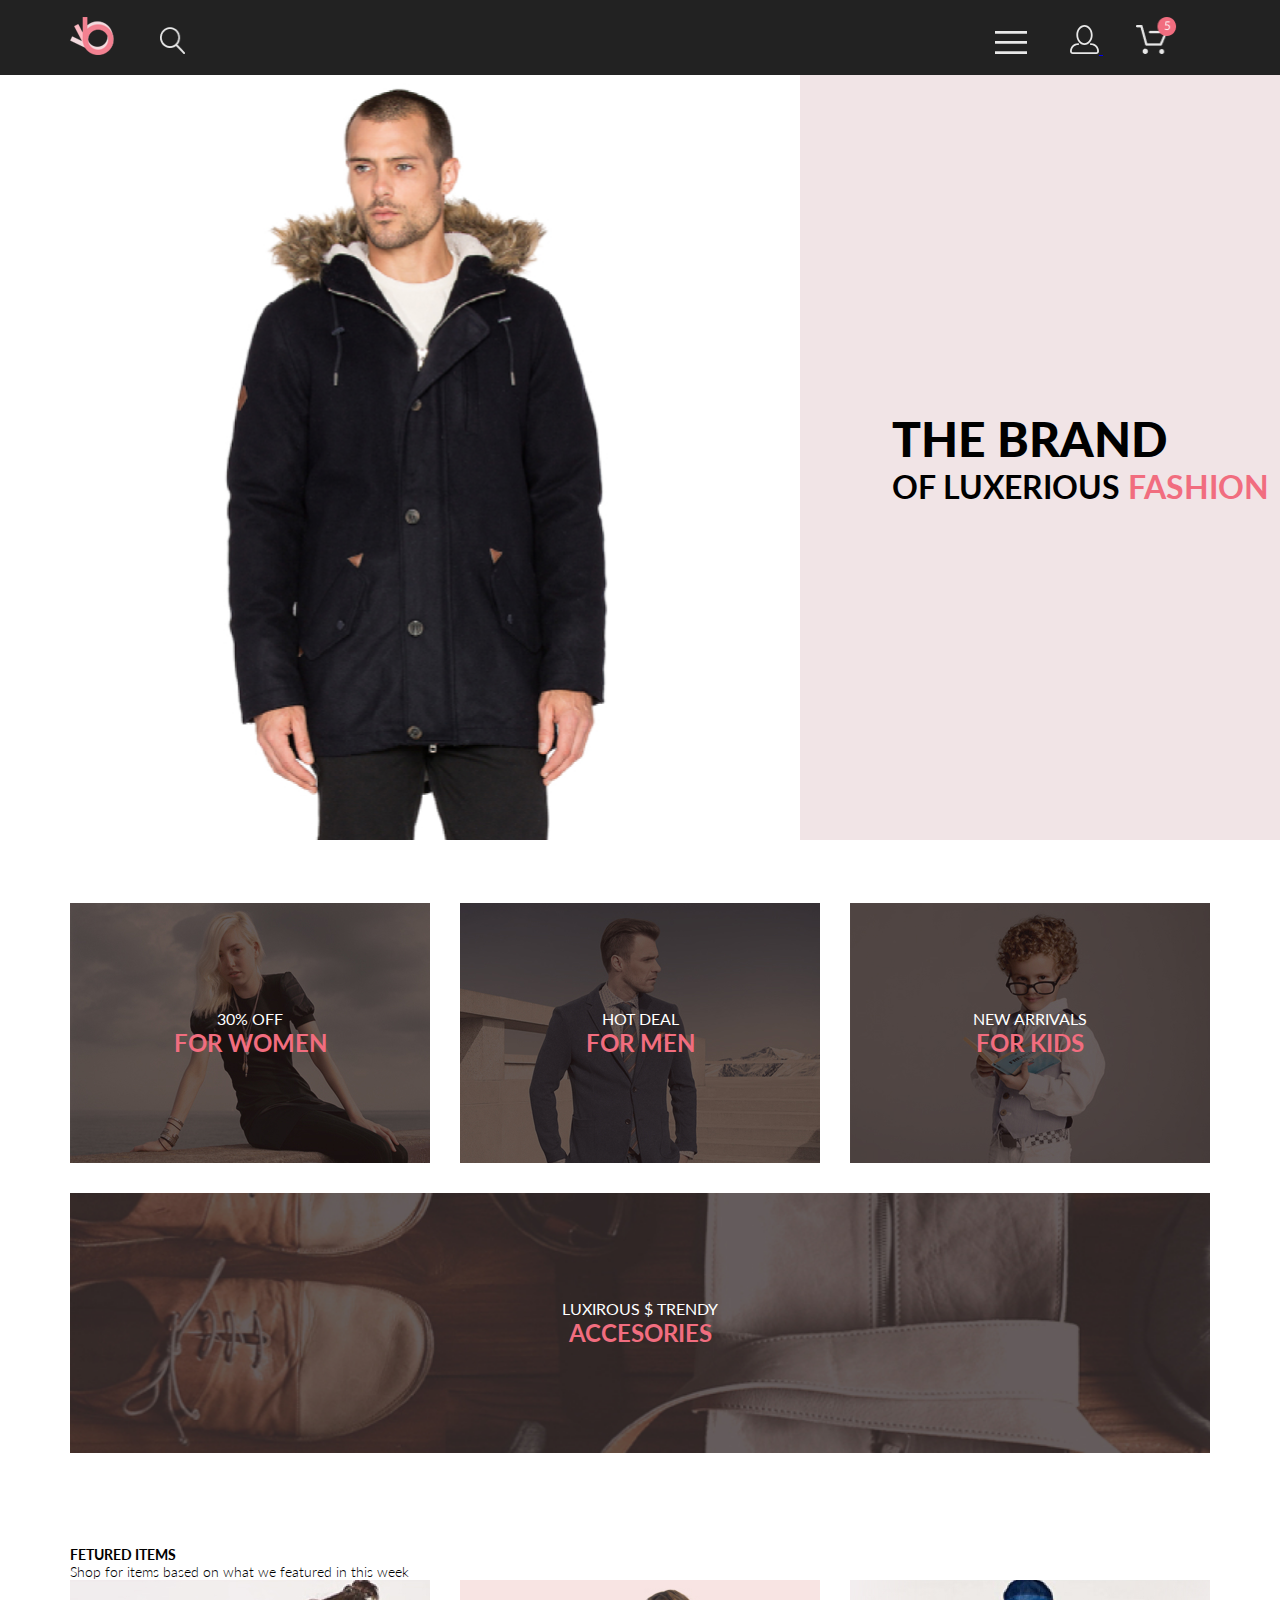
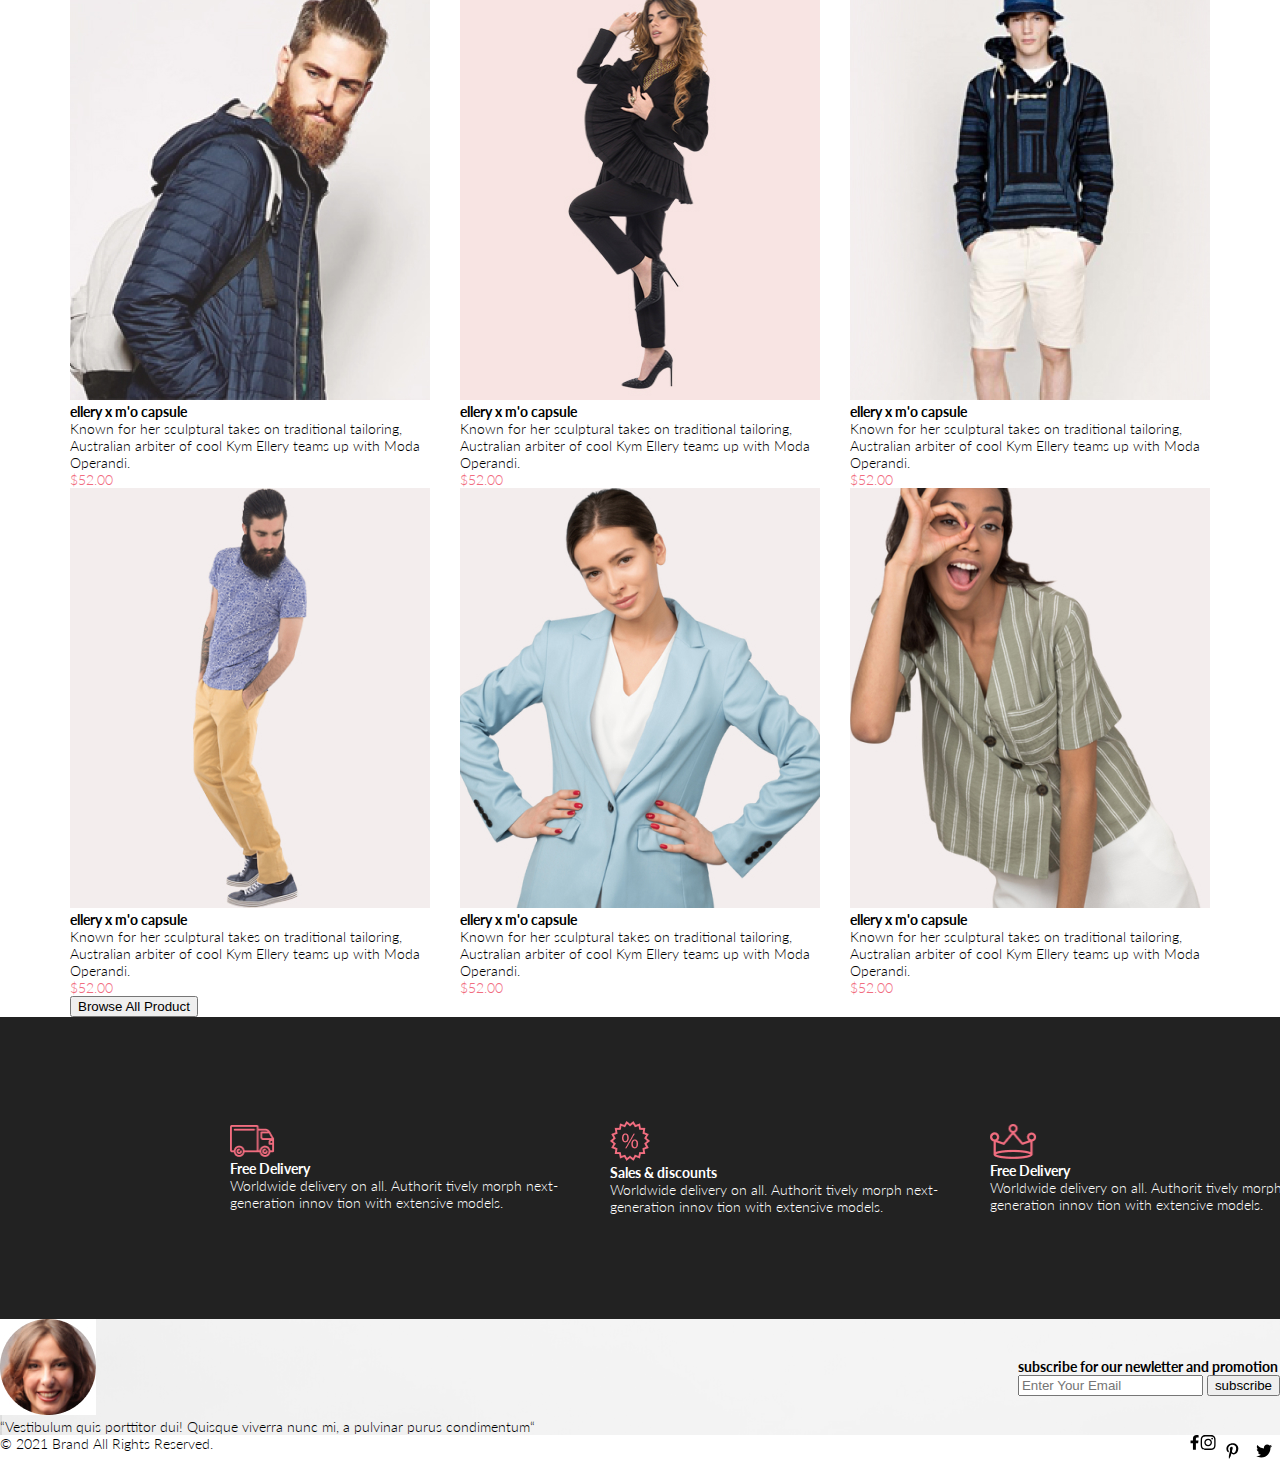
==== commit 9f3dd4f9: "добавил стилизацию" ====
--- a/index.html
+++ b/index.html
@@ -29,9 +29,11 @@
                     </svg>
                 </button>
                 <a class="header__link" href="#">
-                    <svg class="header__button-icon" width="29" height="29" viewBox="0 0 29 29"  xmlns="http://www.w3.org/2000/svg">
-                        <path d="M14.5 19.937C19 19.937 22.656 15.464 22.656 9.968C22.656 4.472 19 0 14.5 0C13.3631 0.0217413 12.2463 0.303398 11.2351 0.823397C10.2239 1.34339 9.34507 2.08794 8.66602 3C7.12663 4.99573 6.30819 7.45381 6.34399 9.974C6.34399 15.465 10 19.937 14.5 19.937ZM14.5 1.813C18 1.813 20.844 5.472 20.844 9.969C20.844 14.466 17.998 18.125 14.5 18.125C11.002 18.125 8.15603 14.465 8.15503 9.969C8.15403 5.473 11 1.813 14.5 1.813ZM20.844 18.125C20.6036 18.125 20.373 18.2205 20.203 18.3905C20.033 18.5605 19.9375 18.7911 19.9375 19.0315C19.9375 19.2719 20.033 19.5025 20.203 19.6725C20.373 19.8425 20.6036 19.938 20.844 19.938C22.526 19.9399 24.1386 20.6088 25.3279 21.7982C26.5172 22.9875 27.1861 24.6 27.188 26.282C27.1875 26.5221 27.0918 26.7523 26.922 26.9221C26.7522 27.0918 26.5221 27.1875 26.282 27.188H2.71997C2.47985 27.1875 2.24975 27.0918 2.07996 26.9221C1.91016 26.7523 1.81449 26.5221 1.81396 26.282C1.81608 24.6001 2.48517 22.9877 3.67444 21.7985C4.86371 20.6092 6.47608 19.9401 8.15796 19.938C8.39824 19.938 8.62868 19.8425 8.79858 19.6726C8.96849 19.5027 9.06396 19.2723 9.06396 19.032C9.06396 18.7917 8.96849 18.5613 8.79858 18.3914C8.62868 18.2215 8.39824 18.126 8.15796 18.126C5.99541 18.1279 3.92201 18.9875 2.39258 20.5164C0.863144 22.0453 0.00264777 24.1185 0 26.281C0.000794067 27.0019 0.287502 27.693 0.797241 28.2027C1.30698 28.7125 1.99811 28.9992 2.71899 29H26.282C27.0027 28.9989 27.6936 28.7121 28.2031 28.2024C28.7126 27.6927 28.9992 27.0017 29 26.281C28.9974 24.1187 28.1372 22.0457 26.6083 20.5168C25.0793 18.9878 23.0063 18.1276 20.844 18.125Z" />
-                        </svg>  
+                    <svg class="header__button-icon" width="29" height="29" viewBox="0 0 29 29"
+                        xmlns="http://www.w3.org/2000/svg">
+                        <path
+                            d="M14.5 19.937C19 19.937 22.656 15.464 22.656 9.968C22.656 4.472 19 0 14.5 0C13.3631 0.0217413 12.2463 0.303398 11.2351 0.823397C10.2239 1.34339 9.34507 2.08794 8.66602 3C7.12663 4.99573 6.30819 7.45381 6.34399 9.974C6.34399 15.465 10 19.937 14.5 19.937ZM14.5 1.813C18 1.813 20.844 5.472 20.844 9.969C20.844 14.466 17.998 18.125 14.5 18.125C11.002 18.125 8.15603 14.465 8.15503 9.969C8.15403 5.473 11 1.813 14.5 1.813ZM20.844 18.125C20.6036 18.125 20.373 18.2205 20.203 18.3905C20.033 18.5605 19.9375 18.7911 19.9375 19.0315C19.9375 19.2719 20.033 19.5025 20.203 19.6725C20.373 19.8425 20.6036 19.938 20.844 19.938C22.526 19.9399 24.1386 20.6088 25.3279 21.7982C26.5172 22.9875 27.1861 24.6 27.188 26.282C27.1875 26.5221 27.0918 26.7523 26.922 26.9221C26.7522 27.0918 26.5221 27.1875 26.282 27.188H2.71997C2.47985 27.1875 2.24975 27.0918 2.07996 26.9221C1.91016 26.7523 1.81449 26.5221 1.81396 26.282C1.81608 24.6001 2.48517 22.9877 3.67444 21.7985C4.86371 20.6092 6.47608 19.9401 8.15796 19.938C8.39824 19.938 8.62868 19.8425 8.79858 19.6726C8.96849 19.5027 9.06396 19.2723 9.06396 19.032C9.06396 18.7917 8.96849 18.5613 8.79858 18.3914C8.62868 18.2215 8.39824 18.126 8.15796 18.126C5.99541 18.1279 3.92201 18.9875 2.39258 20.5164C0.863144 22.0453 0.00264777 24.1185 0 26.281C0.000794067 27.0019 0.287502 27.693 0.797241 28.2027C1.30698 28.7125 1.99811 28.9992 2.71899 29H26.282C27.0027 28.9989 27.6936 28.7121 28.2031 28.2024C28.7126 27.6927 28.9992 27.0017 29 26.281C28.9974 24.1187 28.1372 22.0457 26.6083 20.5168C25.0793 18.9878 23.0063 18.1276 20.844 18.125Z" />
+                    </svg>
                 </a>
                 <a class="header__link" href="#">
                     <img src="img/cart.png" alt="cart" width="41" height="37"></a>
@@ -211,13 +213,24 @@
         </section>
     </main>
     <footer class="footer">
-        <img class="footer__img" src="img/img-woman.jpg" alt="woman">
-        <p class="footer__text">“Vestibulum quis porttitor dui! Quisque viverra nunc mi, a pulvinar purus condimentum“</p>
-        <div>
-            <h2 class="footer__title">subscribe for our newletter and promotion</h2>
+        <section class="footer__top">
+            <div class="footer__quotation">
+                <img class="footer__img" src="img/img-woman.jpg" alt="woman">
+                <p class="footer__text">“Vestibulum quis porttitor dui! Quisque viverra nunc mi, a pulvinar purus
+                    condimentum“
+                </p>
+            </div>
+            <div class="footer__form">
+                <h2 class="footer__title">subscribe for our newletter and promotion</h2>
+                <form action="#" class="footer__search-form">
+                    <input class="footer__search-form-input" type="email" placeholder="Enter Your Email">
+                    <button type="submit" class="footer__button">subscribe</button>
+                </form>
+            </div>
+        </section>
+
+        <section class="footer__bottom">
             <p class="footer__text">© 2021 Brand All Rights Reserved.</p>
-        </div>
-        <div>
             <ul class="footer__links">
                 <li><a href="#" class="footer__link">
                         <svg width="11" height="16" viewBox="0 0 11 16" class="footer__link-ico">
@@ -240,7 +253,7 @@
                                     d="M16.7403 8.20312C13.5556 8.20312 10.4082 10.3406 10.4082 13.8C10.4082 16 11.6374 17.25 12.3823 17.25C12.6896 17.25 12.8666 16.3875 12.8666 16.1438C12.8666 15.8531 12.1309 15.2344 12.1309 14.025C12.1309 11.5125 14.0305 9.73125 16.4889 9.73125C18.6027 9.73125 20.1671 10.9406 20.1671 13.1625C20.1671 14.8219 19.506 17.9344 17.3642 17.9344C16.5913 17.9344 15.9302 17.3719 15.9302 16.5656C15.9302 15.3844 16.7496 14.2406 16.7496 13.0219C16.7496 10.9531 13.835 11.3281 13.835 13.8281C13.835 14.3531 13.9002 14.9344 14.133 15.4125C13.7046 17.2688 12.8293 20.0344 12.8293 21.9469C12.8293 22.5375 12.9131 23.1188 12.969 23.7094C13.0745 23.8281 13.0218 23.8156 13.1832 23.7563C14.7476 21.6 14.6917 21.1781 15.3994 18.3562C15.7812 19.0875 16.7683 19.4812 17.5505 19.4812C20.8469 19.4812 22.3275 16.2469 22.3275 13.3313C22.3275 10.2281 19.6643 8.20312 16.7403 8.20312Z"
                                     fill="black" />
                             </g>
-                            
+
                         </svg></a>
                 </li>
                 <li><a href="#" class="footer__link">
@@ -259,7 +272,8 @@
                         </svg></a>
                 </li>
             </ul>
-        </div>
+        </section>
+
     </footer>
 </body>
 
--- a/style.css
+++ b/style.css
@@ -35,8 +35,22 @@
 
 }
 
-.header__navigator {
+.header__navigation {
+    position: absolute;
     display: none;
+}
+
+.header__navigation-list {
+    list-style: none;
+}
+
+
+.header__button:hover+.header__navigation {
+    display: block;
+}
+
+.header__navitation:hover {
+    display: block;
 }
 
 .header__container {
@@ -54,15 +68,36 @@
     background: transparent;
     border: none;
     margin: 0 33px 0 0;
-}
-
-.header__button:hover .header__button-icon,
-.header__link:hover .header__button-icon {
-    fill: var(--grey-light-color);
+    position: relative;
+}
+
+.header__button:hover .header__button-icon {
+    fill: #F16D7F;
+}
+
+.header__button:active .header__button-icon {
+    fill: #F1E4E6;
 }
 
 .header__link {
     margin: 0 33px 0 0;
+}
+
+.header__link:hover .header__button-icon {
+    fill: #F16D7F;
+}
+
+.header__link:active .header__button-icon {
+    fill: #F1E4E6;
+}
+
+.header__link-opacity:hover,
+.header__link-opacity:focus {
+    opacity: 0.7;
+}
+
+.header__button-icon {
+    fill: #E8E8E8;
 }
 
 .brand {
@@ -161,7 +196,7 @@
     display: none;
 }
 
-.product__title {
+.products__title {
     text-transform: uppercase;
 }
 
@@ -206,4 +241,25 @@
 .adventages__item {
     margin-top: 104px;
     margin-bottom: 104px;
+}
+
+.footer__top {
+    display: flex;
+    justify-content: space-between;
+    align-items: center;
+    background-image: url(./img/footer-bkg.png);
+    max-width: 1600px;
+    margin: 0 auto;
+}
+
+
+.footer__bottom {
+    display: flex;
+    justify-content: space-between;
+    max-width: 1600px;
+    margin: 0 auto;
+}
+
+.footer__links {
+    display: flex;
 }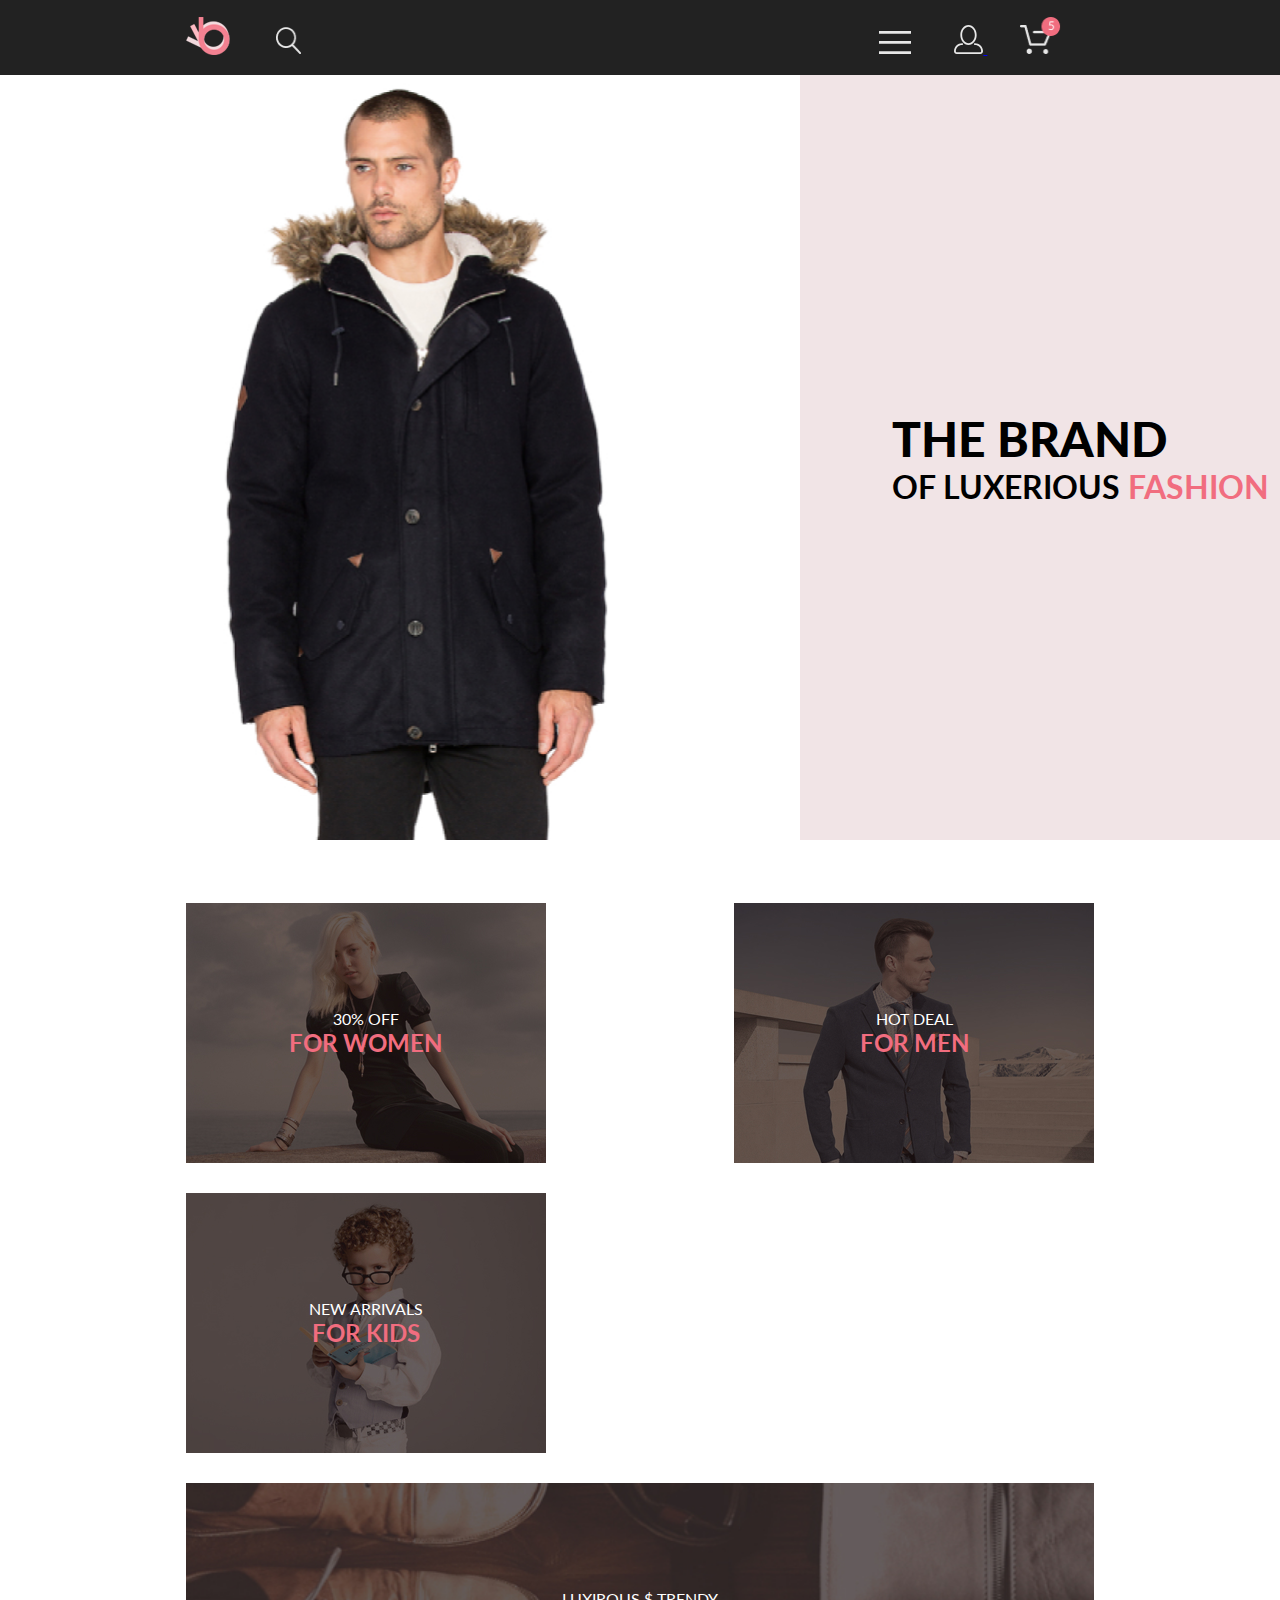
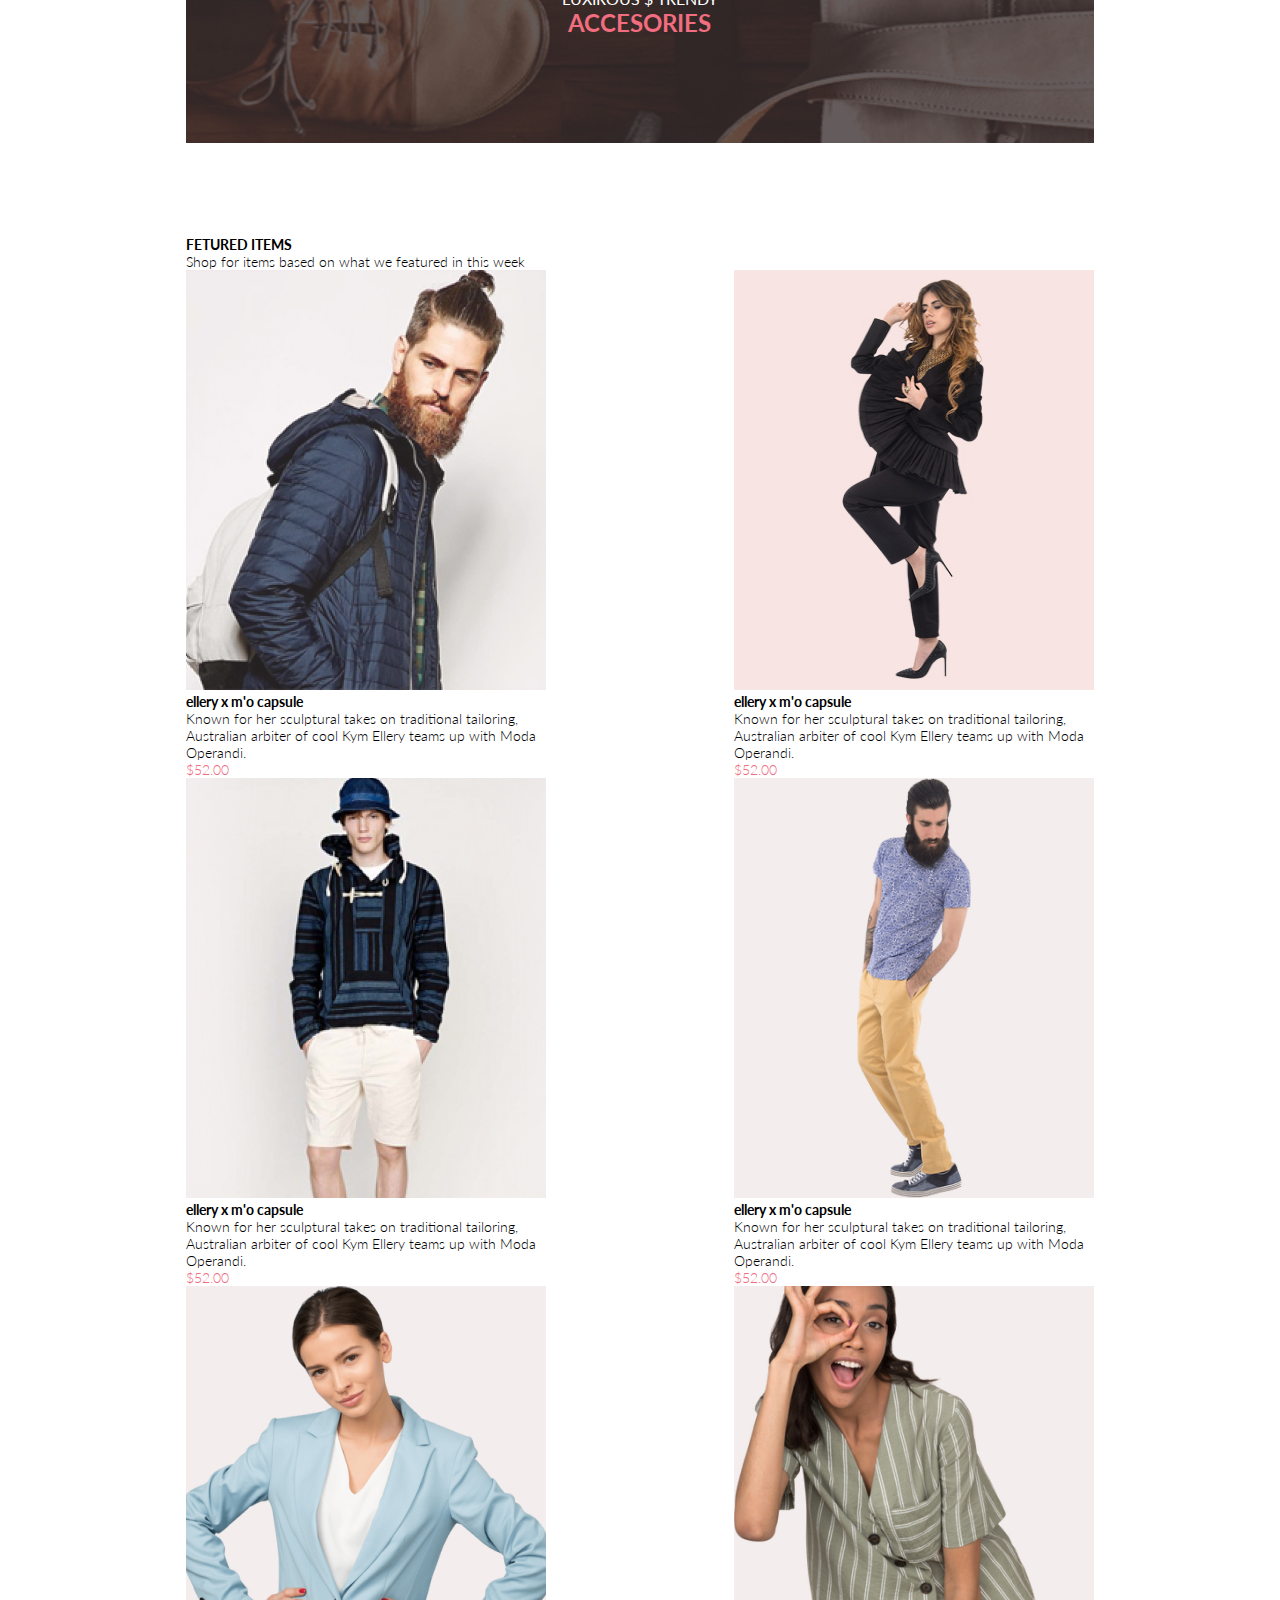
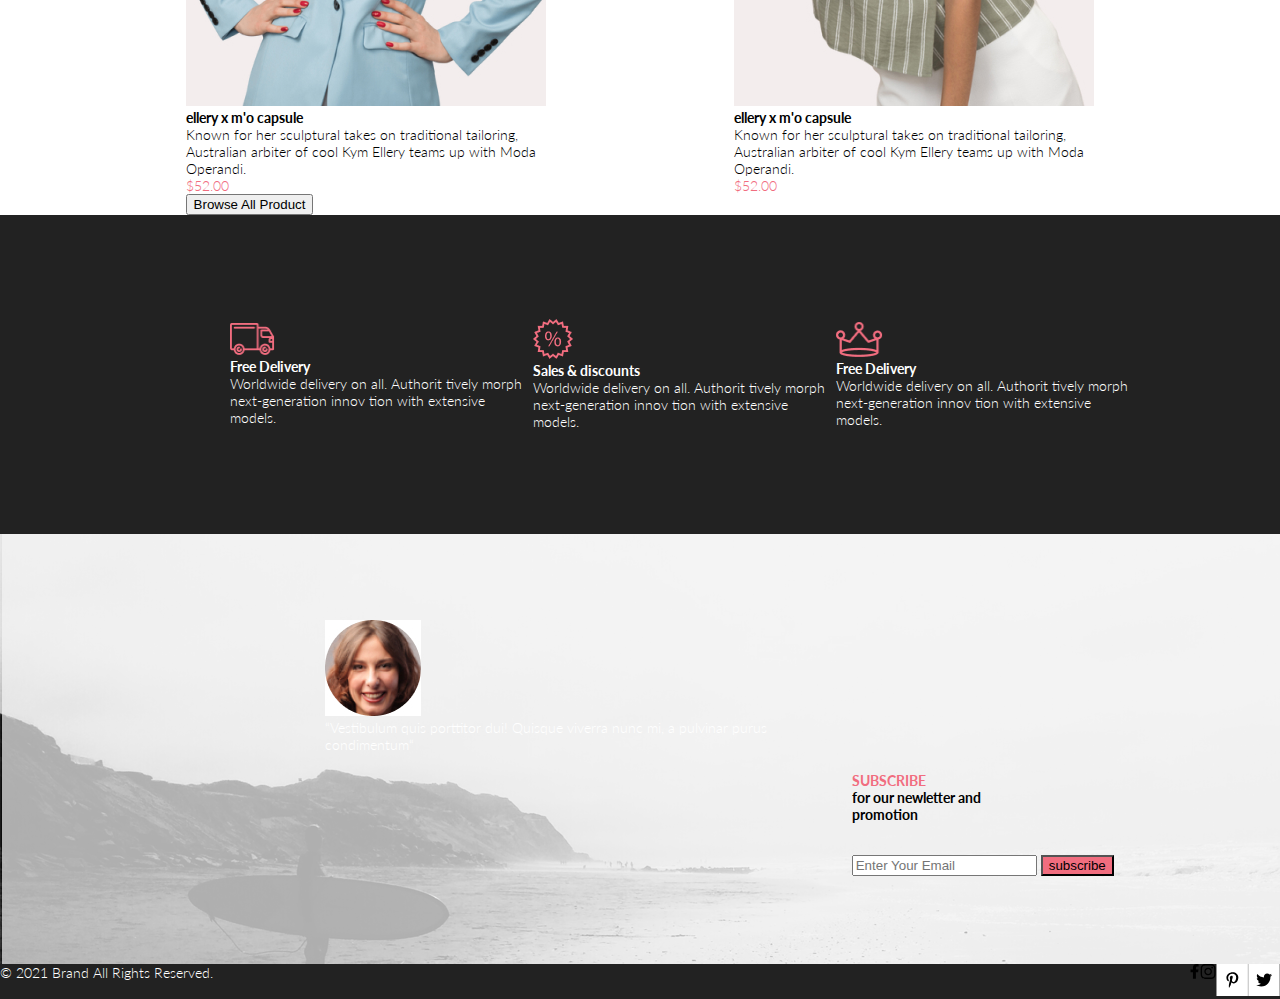
==== commit d2143155: "добавил регистрацию" ====
--- a/index.html
+++ b/index.html
@@ -221,7 +221,7 @@
                 </p>
             </div>
             <div class="footer__form">
-                <h2 class="footer__title">subscribe for our newletter and promotion</h2>
+                <h2 class="footer__title"><span class="footer__pink-sub-title">subscribe </span><br><span class="footer__sub-title">for our newletter and promotion</span></h2>
                 <form action="#" class="footer__search-form">
                     <input class="footer__search-form-input" type="email" placeholder="Enter Your Email">
                     <button type="submit" class="footer__button">subscribe</button>
--- a/style.css
+++ b/style.css
@@ -15,7 +15,7 @@
 }
 
 .container {
-    width: 1140px;
+    width: 71%;
     margin: 0 auto;
 }
 
@@ -252,14 +252,57 @@
     margin: 0 auto;
 }
 
+.footer__quotation {
+    margin: 86px auto 211px 325px;
+}
+
+.footer__title {
+    margin: 150px 237px 32px auto;
+    display: block;
+}
+
+.footer__pink-sub-title {
+    text-transform: uppercase;
+    color: var(--dark-pink-color);
+}
+
+.footer__search-form-input {}
 
 .footer__bottom {
     display: flex;
     justify-content: space-between;
     max-width: 1600px;
     margin: 0 auto;
+    background-color: var(--black-color);
+}
+
+.footer__text {
+    color: white;
+}
+
+.footer__button {
+    background-color: var(--dark-pink-color);
 }
 
 .footer__links {
     display: flex;
+}
+
+
+
+.registration {
+    background-color: var(--pink-color);
+    min-height: 148px;
+    max-width: 1600px;
+    margin: 0 auto;
+
+}
+
+
+
+.registration__title {
+    color: var(--dark-pink-color);
+    text-transform: uppercase;
+    padding-left: 230px;
+    padding-top: 60px;
 }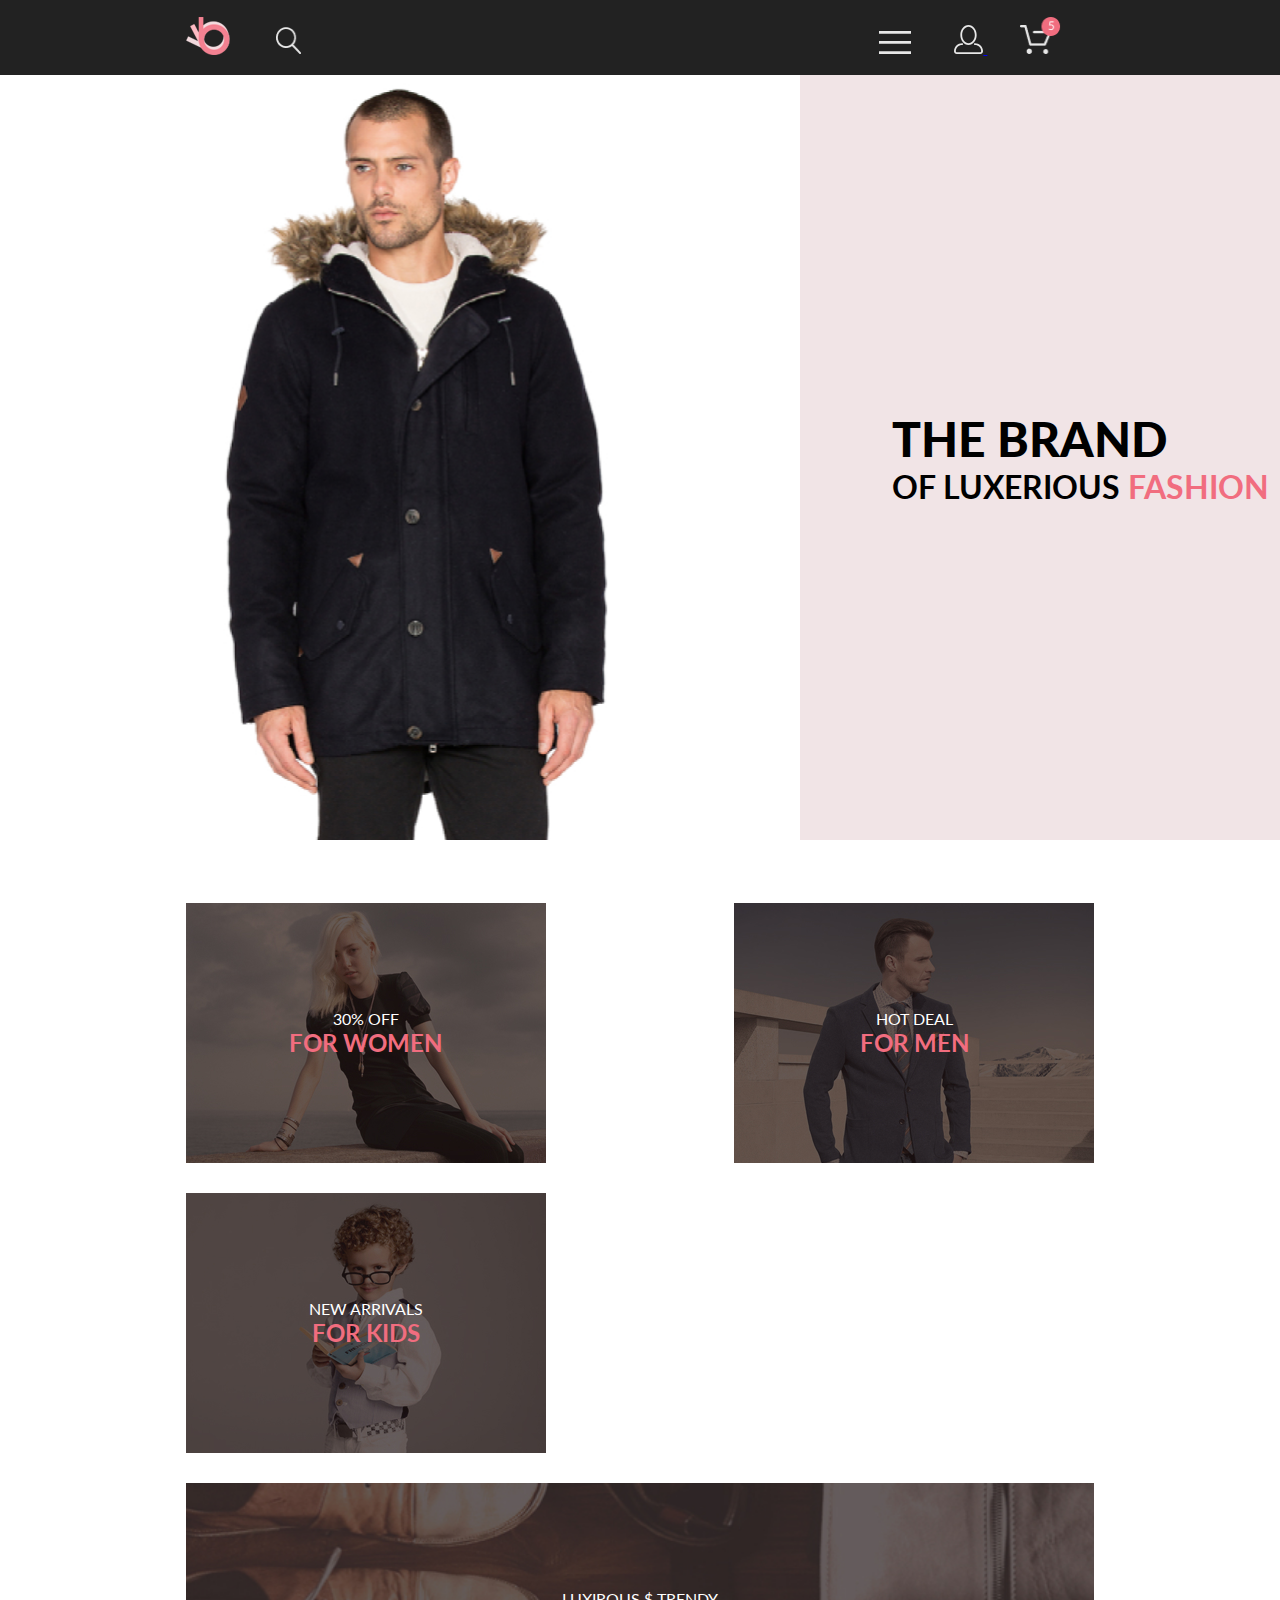
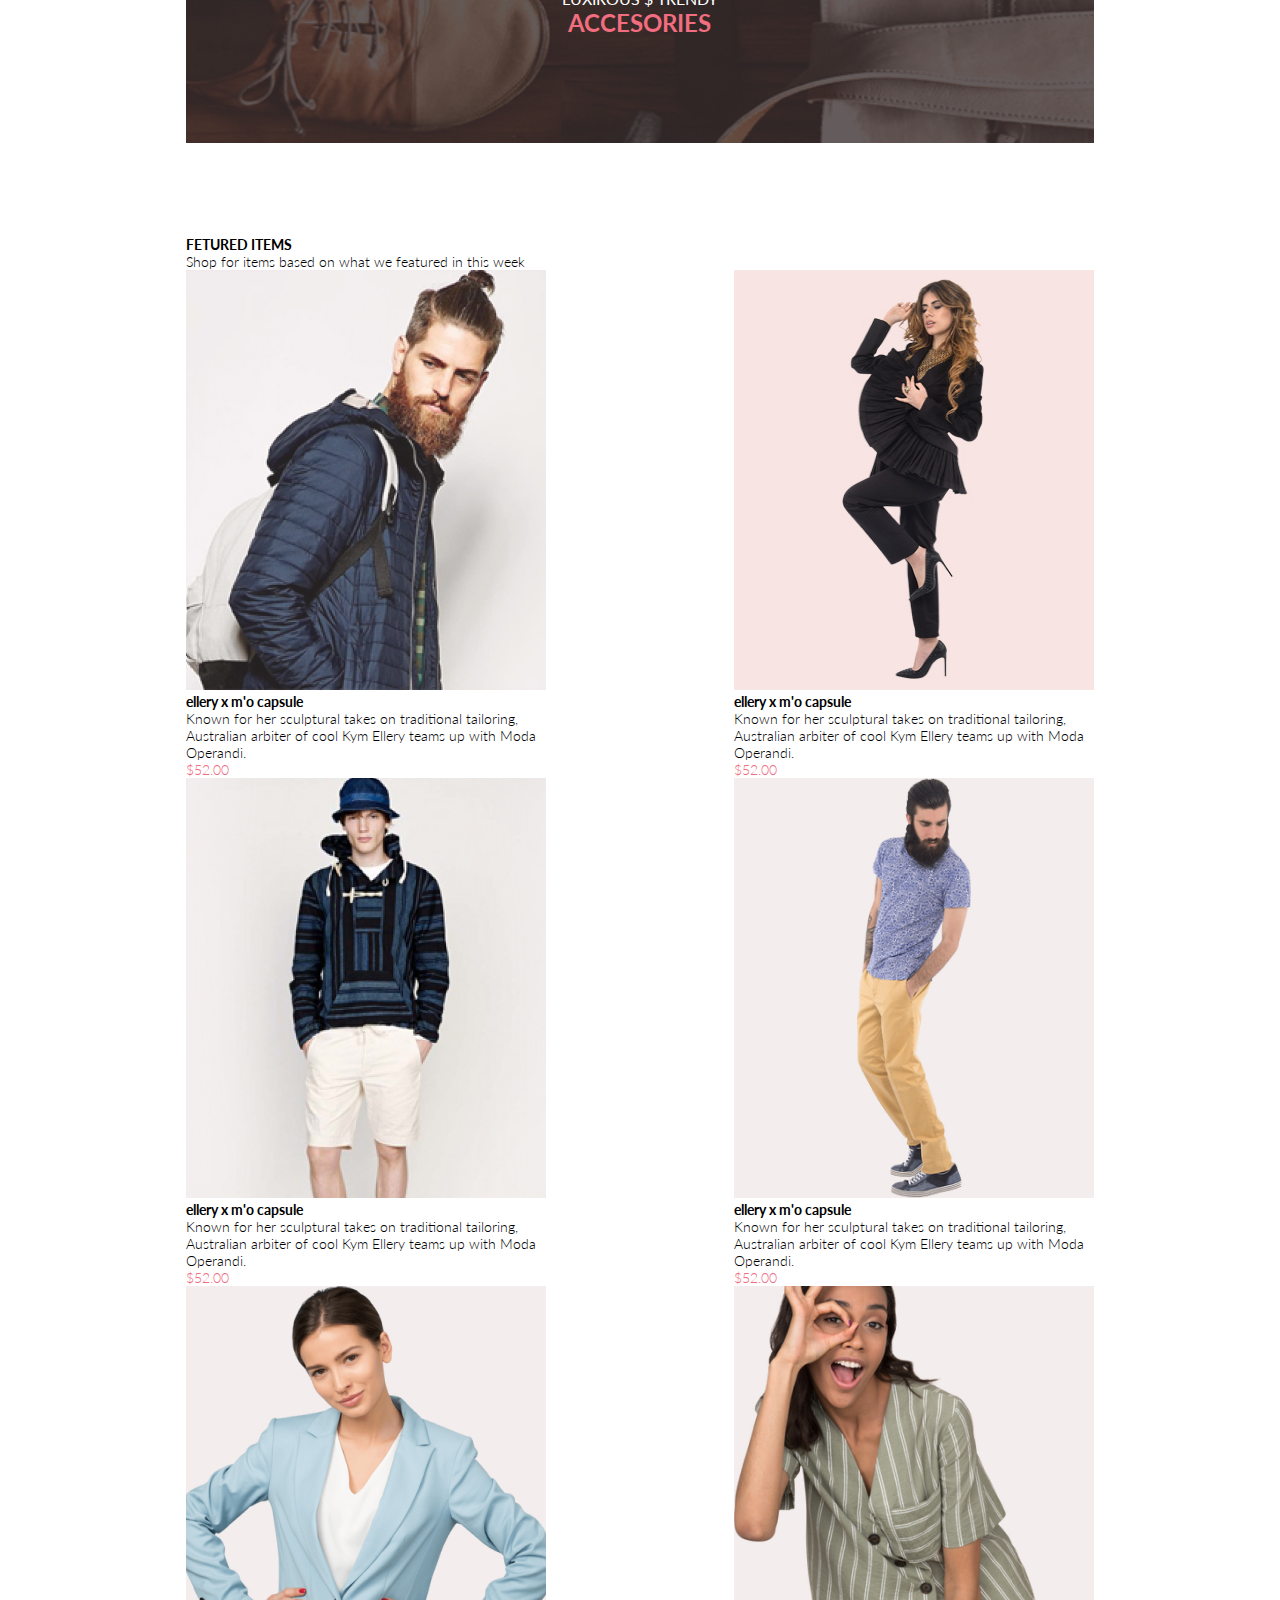
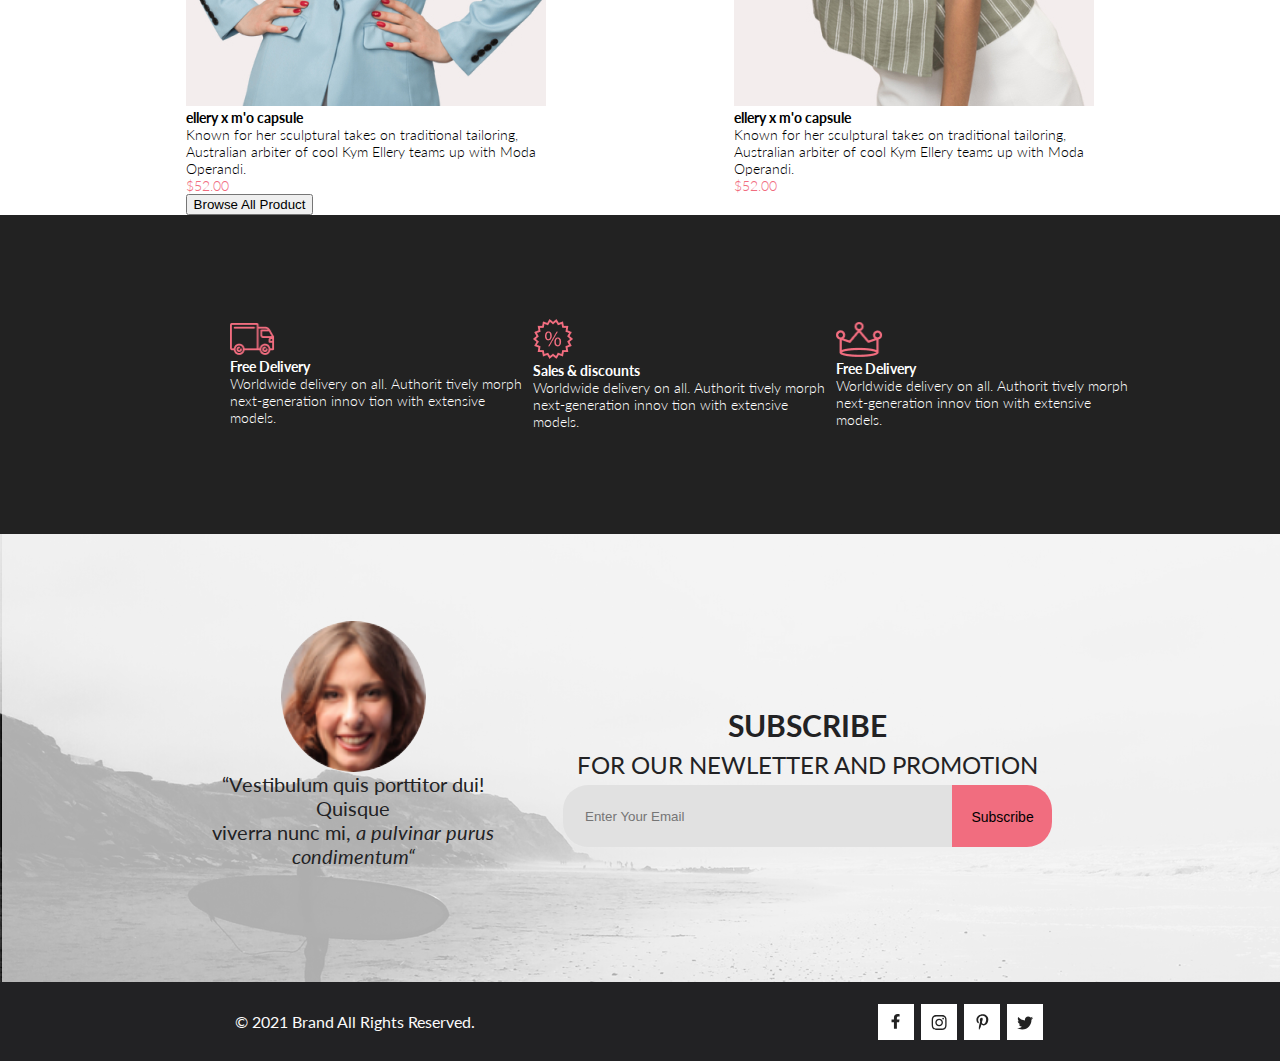
==== commit 57f46d4b: "доделал футер" ====
--- a/index.html
+++ b/index.html
@@ -212,68 +212,51 @@
             </ul>
         </section>
     </main>
-    <footer class="footer">
-        <section class="footer__top">
-            <div class="footer__quotation">
-                <img class="footer__img" src="img/img-woman.jpg" alt="woman">
-                <p class="footer__text">“Vestibulum quis porttitor dui! Quisque viverra nunc mi, a pulvinar purus
-                    condimentum“
-                </p>
-            </div>
-            <div class="footer__form">
-                <h2 class="footer__title"><span class="footer__pink-sub-title">subscribe </span><br><span class="footer__sub-title">for our newletter and promotion</span></h2>
-                <form action="#" class="footer__search-form">
-                    <input class="footer__search-form-input" type="email" placeholder="Enter Your Email">
-                    <button type="submit" class="footer__button">subscribe</button>
-                </form>
-            </div>
-        </section>
-
-        <section class="footer__bottom">
-            <p class="footer__text">© 2021 Brand All Rights Reserved.</p>
-            <ul class="footer__links">
-                <li><a href="#" class="footer__link">
-                        <svg width="11" height="16" viewBox="0 0 11 16" class="footer__link-ico">
-                            <path
-                                d="M9.08836 8.28L9.50686 5.61602H6.89022V3.88729C6.89022 3.15847 7.25574 2.44806 8.42765 2.44806H9.61722V0.179975C9.61722 0.179975 8.53772 0 7.50561 0C5.35073 0 3.9422 1.27593 3.9422 3.5857V5.61602H1.54688V8.28H3.9422V14.72H6.89022V8.28H9.08836Z" />
-                        </svg>
-                    </a></li>
-                <li><a href="#" class="footer__link">
-                        <svg width="16" height="15" viewBox="0 0 16 15"
-                            class="footer__link-ico footer__link-ico--insta">
+    <footer>
+        <div class="footer">
+            <ul class="footer__list container">
+                <li class="footer__item">
+                    <img class="footer__img" src="img/img-woman.jpg" alt="woman" width="145" height="151">
+                    <p class="footer__text">“Vestibulum quis porttitor dui! Quisque <br> viverra nunc mi,
+                        <span class="footer__text-italic">a pulvinar purus condimentum“</span>
+                    </p>
+                </li>
+                <li class="footer__item">
+                    <h2 class="footer__title">subscribe
+                        <span class="footer__sub-title">for our newletter and promotion</span>
+                    </h2>
+                    <form action="#" class="footer__form">
+                        <input class="footer__form-input" type="email" placeholder="Enter Your Email">
+                        <button type="submit" class="footer__button">Subscribe</button>
+                    </form>
+                </li>
+            </ul>
+        </div>
+        <div class="footer__social">
+            <p class="footer__copy">© 2021 Brand All Rights Reserved.</p>
+            <ul class="footer__social-list">
+                <li class="footer__social-item"><a class="footer__link" href="#" target="_blank">
+                        <svg class="footer__social-item-icon facebook" width="9" height="15" viewBox="0 0 9 15">
+                            <path
+                                d="M8.08836 8.28L8.50686 5.61602H5.89022V3.88729C5.89022 3.15847 6.25574 2.44806 7.42765 2.44806H8.61722V0.179975C8.61722 0.179975 7.53772 0 6.50561 0C4.35073 0 2.9422 1.27593 2.9422 3.5857V5.61602H0.546875V8.28H2.9422V14.72H5.89022V8.28H8.08836Z" />
+                        </svg></a></li>
+                <li class="footer__social-item"><a class="footer__link" href="#" target="_blank">
+                        <svg class="footer__social-item-icon instagram" width="16" height="15" viewBox="0 0 16 15">
                             <path
                                 d="M8.13897 3.68159C6.02383 3.68159 4.31774 5.38491 4.31774 7.49663C4.31774 9.60835 6.02383 11.3117 8.13897 11.3117C10.2541 11.3117 11.9602 9.60835 11.9602 7.49663C11.9602 5.38491 10.2541 3.68159 8.13897 3.68159ZM8.13897 9.9769C6.77211 9.9769 5.65467 8.8646 5.65467 7.49663C5.65467 6.12866 6.76878 5.01636 8.13897 5.01636C9.50915 5.01636 10.6233 6.12866 10.6233 7.49663C10.6233 8.8646 9.50583 9.9769 8.13897 9.9769ZM13.0078 3.52554C13.0078 4.02026 12.6087 4.41538 12.1165 4.41538C11.621 4.41538 11.2252 4.01694 11.2252 3.52554C11.2252 3.03413 11.6243 2.63569 12.1165 2.63569C12.6087 2.63569 13.0078 3.03413 13.0078 3.52554ZM15.5386 4.42866C15.4821 3.23667 15.2094 2.18081 14.3347 1.31089C13.4634 0.440967 12.4058 0.168701 11.2119 0.108936C9.9814 0.039209 6.29321 0.039209 5.0627 0.108936C3.8721 0.165381 2.81453 0.437646 1.93987 1.30757C1.06522 2.17749 0.795836 3.23335 0.735973 4.42534C0.666134 5.65386 0.666134 9.33608 0.735973 10.5646C0.79251 11.7566 1.06522 12.8124 1.93987 13.6824C2.81453 14.5523 3.86878 14.8246 5.0627 14.8843C6.29321 14.9541 9.9814 14.9541 11.2119 14.8843C12.4058 14.8279 13.4634 14.5556 14.3347 13.6824C15.2061 12.8124 15.4788 11.7566 15.5386 10.5646C15.6085 9.33608 15.6085 5.65718 15.5386 4.42866ZM13.949 11.8828C13.6895 12.5335 13.1874 13.0349 12.5322 13.2972C11.5511 13.6857 9.22314 13.596 8.13897 13.596C7.05479 13.596 4.72348 13.6824 3.74573 13.2972C3.09389 13.0382 2.59171 12.5369 2.32898 11.8828C1.93987 10.9033 2.02967 8.57905 2.02967 7.49663C2.02967 6.41421 1.9432 4.08667 2.32898 3.1105C2.58838 2.45972 3.09056 1.95835 3.74573 1.69604C4.7268 1.30757 7.05479 1.39722 8.13897 1.39722C9.22314 1.39722 11.5545 1.31089 12.5322 1.69604C13.184 1.95503 13.6862 2.4564 13.949 3.1105C14.3381 4.08999 14.2483 6.41421 14.2483 7.49663C14.2483 8.57905 14.3381 10.9066 13.949 11.8828Z" />
-                        </svg></a>
-                </li>
-                <li><a href="#" class="footer__link">
-                        <svg width="32" height="32" viewBox="0 0 32 32" fill="none" xmlns="http://www.w3.org/2000/svg">
-                            <path d="M31.9252 0H0.474609V32H31.9252V0Z" fill="white" />
-                            <g clip-path="url(#clip0)">
-                                <path
-                                    d="M16.7403 8.20312C13.5556 8.20312 10.4082 10.3406 10.4082 13.8C10.4082 16 11.6374 17.25 12.3823 17.25C12.6896 17.25 12.8666 16.3875 12.8666 16.1438C12.8666 15.8531 12.1309 15.2344 12.1309 14.025C12.1309 11.5125 14.0305 9.73125 16.4889 9.73125C18.6027 9.73125 20.1671 10.9406 20.1671 13.1625C20.1671 14.8219 19.506 17.9344 17.3642 17.9344C16.5913 17.9344 15.9302 17.3719 15.9302 16.5656C15.9302 15.3844 16.7496 14.2406 16.7496 13.0219C16.7496 10.9531 13.835 11.3281 13.835 13.8281C13.835 14.3531 13.9002 14.9344 14.133 15.4125C13.7046 17.2688 12.8293 20.0344 12.8293 21.9469C12.8293 22.5375 12.9131 23.1188 12.969 23.7094C13.0745 23.8281 13.0218 23.8156 13.1832 23.7563C14.7476 21.6 14.6917 21.1781 15.3994 18.3562C15.7812 19.0875 16.7683 19.4812 17.5505 19.4812C20.8469 19.4812 22.3275 16.2469 22.3275 13.3313C22.3275 10.2281 19.6643 8.20312 16.7403 8.20312Z"
-                                    fill="black" />
-                            </g>
-
-                        </svg></a>
-                </li>
-                <li><a href="#" class="footer__link">
-                        <svg width="32" height="32" viewBox="0 0 32 32" fill="none" xmlns="http://www.w3.org/2000/svg">
-                            <path d="M31.6635 0H0.212891V32H31.6635V0Z" fill="white" />
-                            <g clip-path="url(#clip0)">
-                                <path
-                                    d="M22.417 12.7405C22.427 12.8826 22.427 13.0248 22.427 13.1669C22.427 17.5019 19.1498 22.4969 13.1599 22.4969C11.3145 22.4969 9.60022 21.9588 8.1582 21.0248C8.4204 21.0552 8.67247 21.0654 8.94475 21.0654C10.4674 21.0654 11.8691 20.5476 12.9884 19.6644C11.5565 19.6339 10.3565 18.6898 9.94305 17.3903C10.1447 17.4207 10.3464 17.441 10.5582 17.441C10.8506 17.441 11.1431 17.4004 11.4153 17.3294C9.92291 17.0248 8.80355 15.705 8.80355 14.1111V14.0705C9.23715 14.3141 9.74139 14.4664 10.2758 14.4867C9.39849 13.8979 8.82373 12.8928 8.82373 11.7557C8.82373 11.1466 8.98504 10.5882 9.26741 10.1009C10.8708 12.0908 13.2809 13.3902 15.9833 13.5324C15.9329 13.2887 15.9027 13.035 15.9027 12.7811C15.9027 10.974 17.3548 9.50195 19.1598 9.50195C20.0976 9.50195 20.9446 9.89789 21.5396 10.5375C22.2757 10.3954 22.9816 10.1212 23.6068 9.74561C23.3648 10.507 22.8505 11.1466 22.1749 11.5527C22.8304 11.4817 23.4657 11.2989 24.0505 11.0451C23.6069 11.6948 23.0522 12.2735 22.417 12.7405Z"
-                                    fill="black" />
-                            </g>
-                            <defs>
-                                <clipPath id="clip0">
-                                    <rect width="15.8924" height="16" fill="white" transform="translate(8.1582 8)" />
-                                </clipPath>
-                            </defs>
-                        </svg></a>
-                </li>
-            </ul>
-        </section>
-
+                        </svg></a></li>
+                <li class="footer__social-item"><a class="footer__link" href="#" target="_blank">
+                        <svg class="footer__social-item-icon pinterest" width="13" height="16" viewBox="0 0 13 16">
+                            <path
+                                d="M6.74032 0.203125C3.55564 0.203125 0.408203 2.34063 0.408203 5.8C0.408203 8 1.63738 9.25 2.38233 9.25C2.68963 9.25 2.86655 8.3875 2.86655 8.14375C2.86655 7.85313 2.13091 7.23438 2.13091 6.025C2.13091 3.5125 4.03055 1.73125 6.4889 1.73125C8.60271 1.73125 10.1671 2.94062 10.1671 5.1625C10.1671 6.82187 9.50597 9.93437 7.36422 9.93437C6.59133 9.93437 5.93018 9.37187 5.93018 8.56563C5.93018 7.38438 6.74963 6.24062 6.74963 5.02187C6.74963 2.95312 3.835 3.32812 3.835 5.82812C3.835 6.35313 3.90018 6.93437 4.13298 7.4125C3.70463 9.26875 2.82931 12.0344 2.82931 13.9469C2.82931 14.5375 2.91311 15.1188 2.96899 15.7094C3.07452 15.8281 3.02175 15.8156 3.18316 15.7563C4.74757 13.6 4.69169 13.1781 5.3994 10.3562C5.78119 11.0875 6.76826 11.4812 7.55046 11.4812C10.8469 11.4812 12.3275 8.24688 12.3275 5.33125C12.3275 2.22813 9.66427 0.203125 6.74032 0.203125Z" />
+                        </svg></a></li>
+                <li class="footer__social-item"><a class="footer__link" href="#" target="_blank">
+                        <svg class="footer__social-item-icon twitter" width="17" height="14" viewBox="0 0 17 14">
+                            <path
+                                d="M14.417 3.74052C14.427 3.88264 14.427 4.0248 14.427 4.16692C14.427 8.50192 11.1498 13.4969 5.15986 13.4969C3.31448 13.4969 1.60022 12.9588 0.158203 12.0248C0.420396 12.0552 0.67247 12.0654 0.944752 12.0654C2.46741 12.0654 3.8691 11.5476 4.98843 10.6644C3.5565 10.6339 2.3565 9.68977 1.94305 8.39027C2.14475 8.4207 2.34642 8.44102 2.5582 8.44102C2.85063 8.44102 3.14308 8.40039 3.41533 8.32936C1.92291 8.02477 0.803551 6.70498 0.803551 5.11108V5.07048C1.23715 5.31414 1.74139 5.46642 2.2758 5.4867C1.39849 4.89786 0.823727 3.8928 0.823727 2.75573C0.823727 2.14661 0.985041 1.58823 1.26741 1.10092C2.87077 3.09077 5.28086 4.39023 7.98334 4.53239C7.93293 4.28873 7.90266 4.03495 7.90266 3.78114C7.90266 1.97402 9.35477 0.501953 11.1598 0.501953C12.0976 0.501953 12.9446 0.897891 13.5396 1.53748C14.2757 1.39536 14.9816 1.12123 15.6068 0.745609C15.3648 1.50705 14.8505 2.14664 14.1749 2.5527C14.8304 2.48167 15.4657 2.29889 16.0505 2.04511C15.6069 2.69483 15.0522 3.27348 14.417 3.74052Z" />
+                        </svg></a></li>
+            </ul>
+        </div>
     </footer>
 </body>
 
--- a/style.css
+++ b/style.css
@@ -3,6 +3,9 @@
     --pink-color: #F1E4E6;
     --dark-pink-color: #F16D7F;
     --grey-light-color: #E8E8E8;
+    --antracite-grey-color: #222224;
+    --middle-grey-color: #E1E1E1;
+    --light-beige-color: #FBFBFB;
 
 }
 
@@ -243,51 +246,163 @@
     margin-bottom: 104px;
 }
 
-.footer__top {
-    display: flex;
-    justify-content: space-between;
-    align-items: center;
+.footer {
+    background-repeat: no-repeat;
+    background-size: cover;
+    min-height: 448px;
     background-image: url(./img/footer-bkg.png);
-    max-width: 1600px;
-    margin: 0 auto;
-}
-
-.footer__quotation {
-    margin: 86px auto 211px 325px;
-}
+}
+
+.footer__list {
+    display: flex;
+    justify-content: space-between;
+    align-items: center;
+    list-style-type: none;
+}
+
+.footer__item {
+    display: flex;
+    align-items: center;
+    justify-content: center;
+    flex-wrap: wrap;
+}
+
+.footer__img {
+    border-radius: 90%;
+    margin-top: 87px;
+}
+
+.footer__text {
+    font-size: 20px;
+    font-weight: 400;
+    line-height: 24px;
+    color: var(--antracite-grey-color);
+    text-align: center;
+}
+
+.footer__text-italic {
+    font-size: 20px;
+    font-style: italic;
+    font-weight: 400;
+    line-height: 24px;
+    color: var(--antracite-grey-color);
+}
+
 
 .footer__title {
-    margin: 150px 237px 32px auto;
-    display: block;
-}
-
-.footer__pink-sub-title {
-    text-transform: uppercase;
-    color: var(--dark-pink-color);
-}
-
-.footer__search-form-input {}
-
-.footer__bottom {
-    display: flex;
-    justify-content: space-between;
-    max-width: 1600px;
-    margin: 0 auto;
-    background-color: var(--black-color);
-}
-
-.footer__text {
-    color: white;
+    font-size: 30px;
+    font-weight: 700;
+    line-height: 40px;
+    font-weight: bold;
+    color: var(--antracite-grey-color);
+    text-transform: uppercase;
+    display: block;
+    text-align: center;
+    margin-top: 150px;
+}
+
+.footer__sub-title {
+    font-size: 24px;
+    font-weight: 400;
+    line-height: 40px;
+    color: var(--antracite-grey-color);
+    text-transform: uppercase;
+    text-align: center;
+    display: block;
+}
+
+.footer__form {
+    display: inline-block;
+    display: flex;
+    box-sizing: border-box;
+}
+
+.footer__form-input {
+    width: 323px;
+    height: 49px;
+    background-color: var(--middle-grey-color);
+    padding: 7px 64px 6px 22px;
+    border-style: none;
+    outline: none;
+    border-radius: 25px 0 0 25px;
 }
 
 .footer__button {
+    width: 100px;
+    height: 62px;
+    margin-left: -20px;
+    font-size: 14px;
+    font-weight: 400;
+    border-style: none;
+    outline: none;
+    padding: 7px 7px 6px 8px;
+    color: var(--white-color);
     background-color: var(--dark-pink-color);
-}
-
-.footer__links {
-    display: flex;
-}
-
+    border-radius: 0 25px 25px 0;
+}
+
+.footer__social {
+    background-color: var(--antracite-grey-color);
+    display: flex;
+    justify-content: space-between;
+    align-items: center;
+    min-height: 79px;
+}
+
+.footer__copy {
+    font-size: 16px;
+    font-weight: 400;
+    line-height: 19px;
+    color: var(--light-beige-color);
+    margin-left: 235px;
+}
+
+.footer__social-list {
+    list-style-type: none;
+    display: flex;
+    align-items: center;
+    margin-right: 230px;
+}
+
+.footer__social-item {
+    margin-right: 7px;
+}
+
+.footer__social-item-icon {
+    fill: var(--black-color);
+}
+
+.facebook {
+    padding: 8px 9px 11px 11px;
+}
+
+.instagram {
+    padding: 9px 8px 8px 8px;
+}
+
+.pinterest {
+    padding: 8px 8px 9px 10px;
+}
+
+.twitter {
+    padding: 10px 10px 7px 8px;
+}
+
+.footer__link {
+    display: block;
+    width: 32px;
+    height: 32px;
+    border: 2px solid white;
+    background-color: white;
+}
+
+.footer__link:hover {
+    background-color: var(--dark-pink-color);
+}
+
+.footer__social-item-icon:hover {
+    fill: var(--white-color);
+}
 
 
 .registration {
@@ -301,8 +416,11 @@
 
 
 .registration__title {
+    font-size: 24px;
+    font-weight: 400;
+    line-height: 29px;
+    text-align: left;
     color: var(--dark-pink-color);
     text-transform: uppercase;
-    padding-left: 230px;
-    padding-top: 60px;
+    padding-top: 59px;
 }